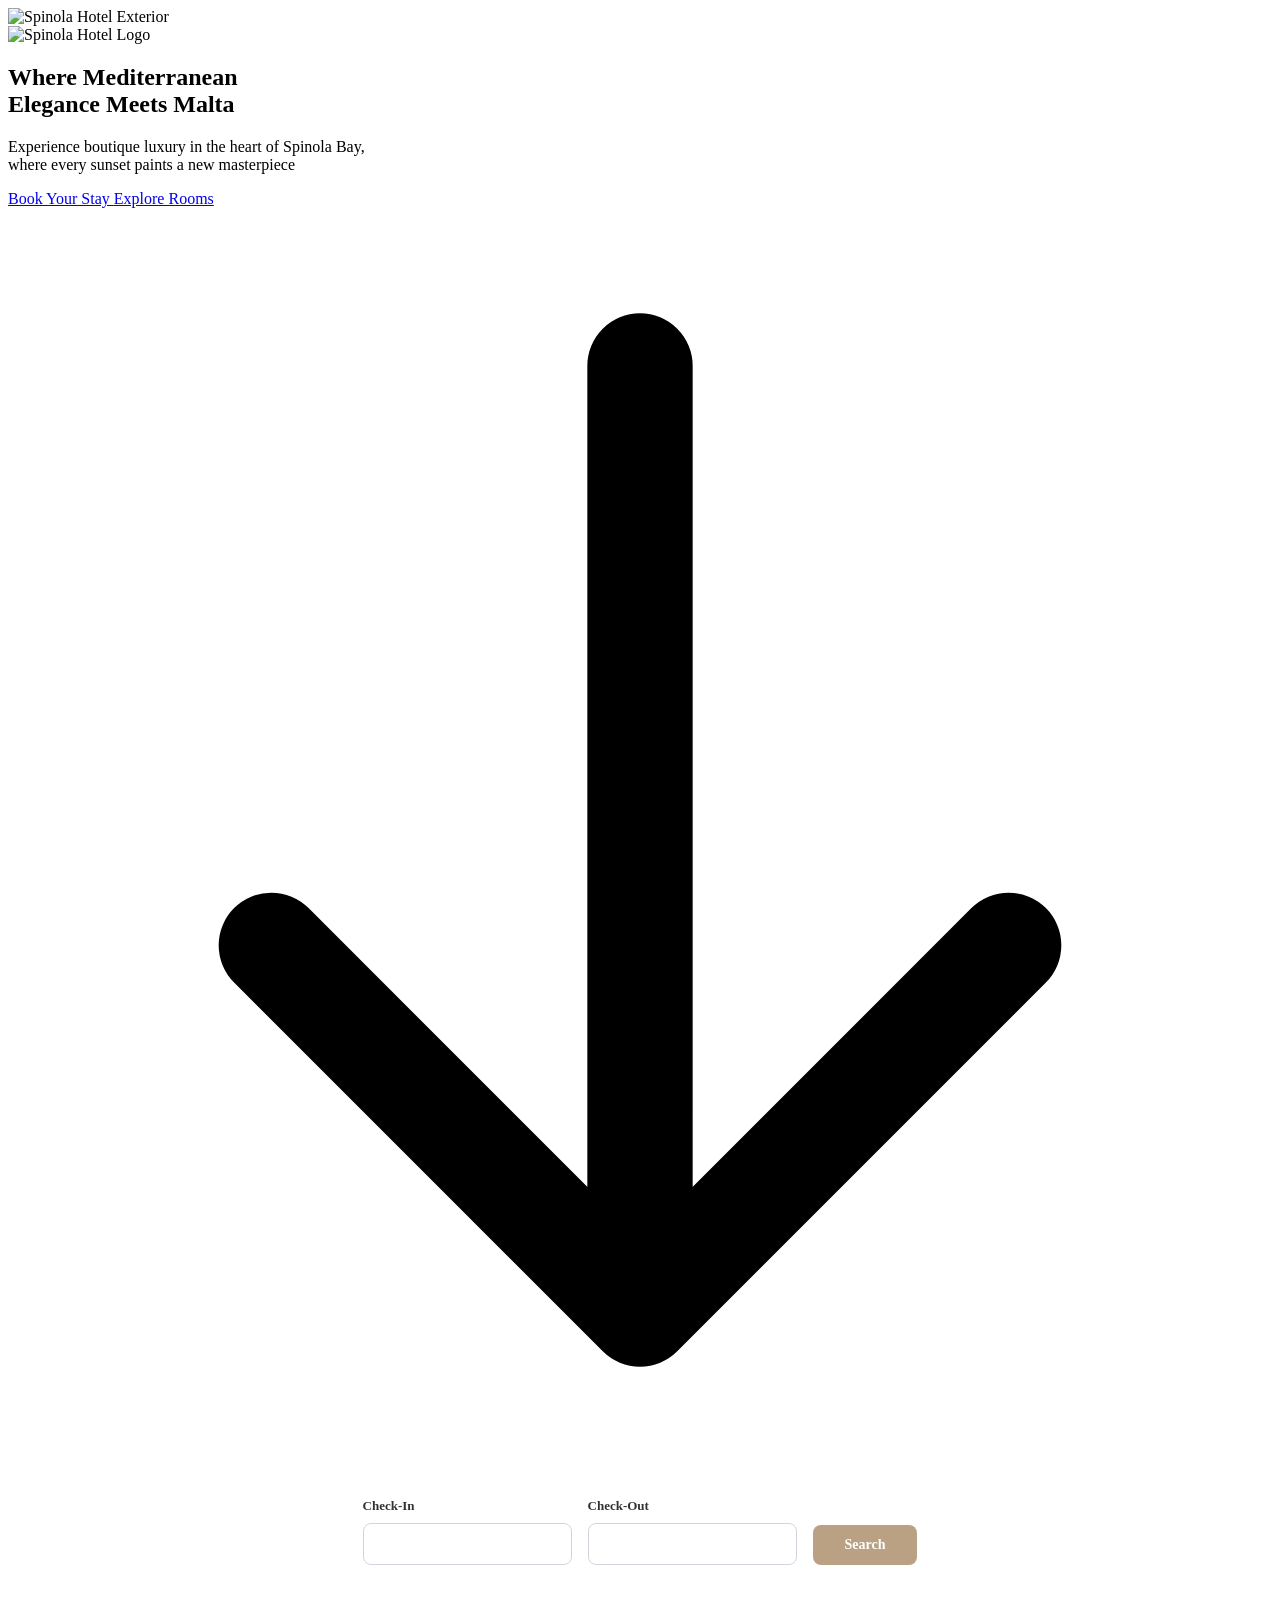
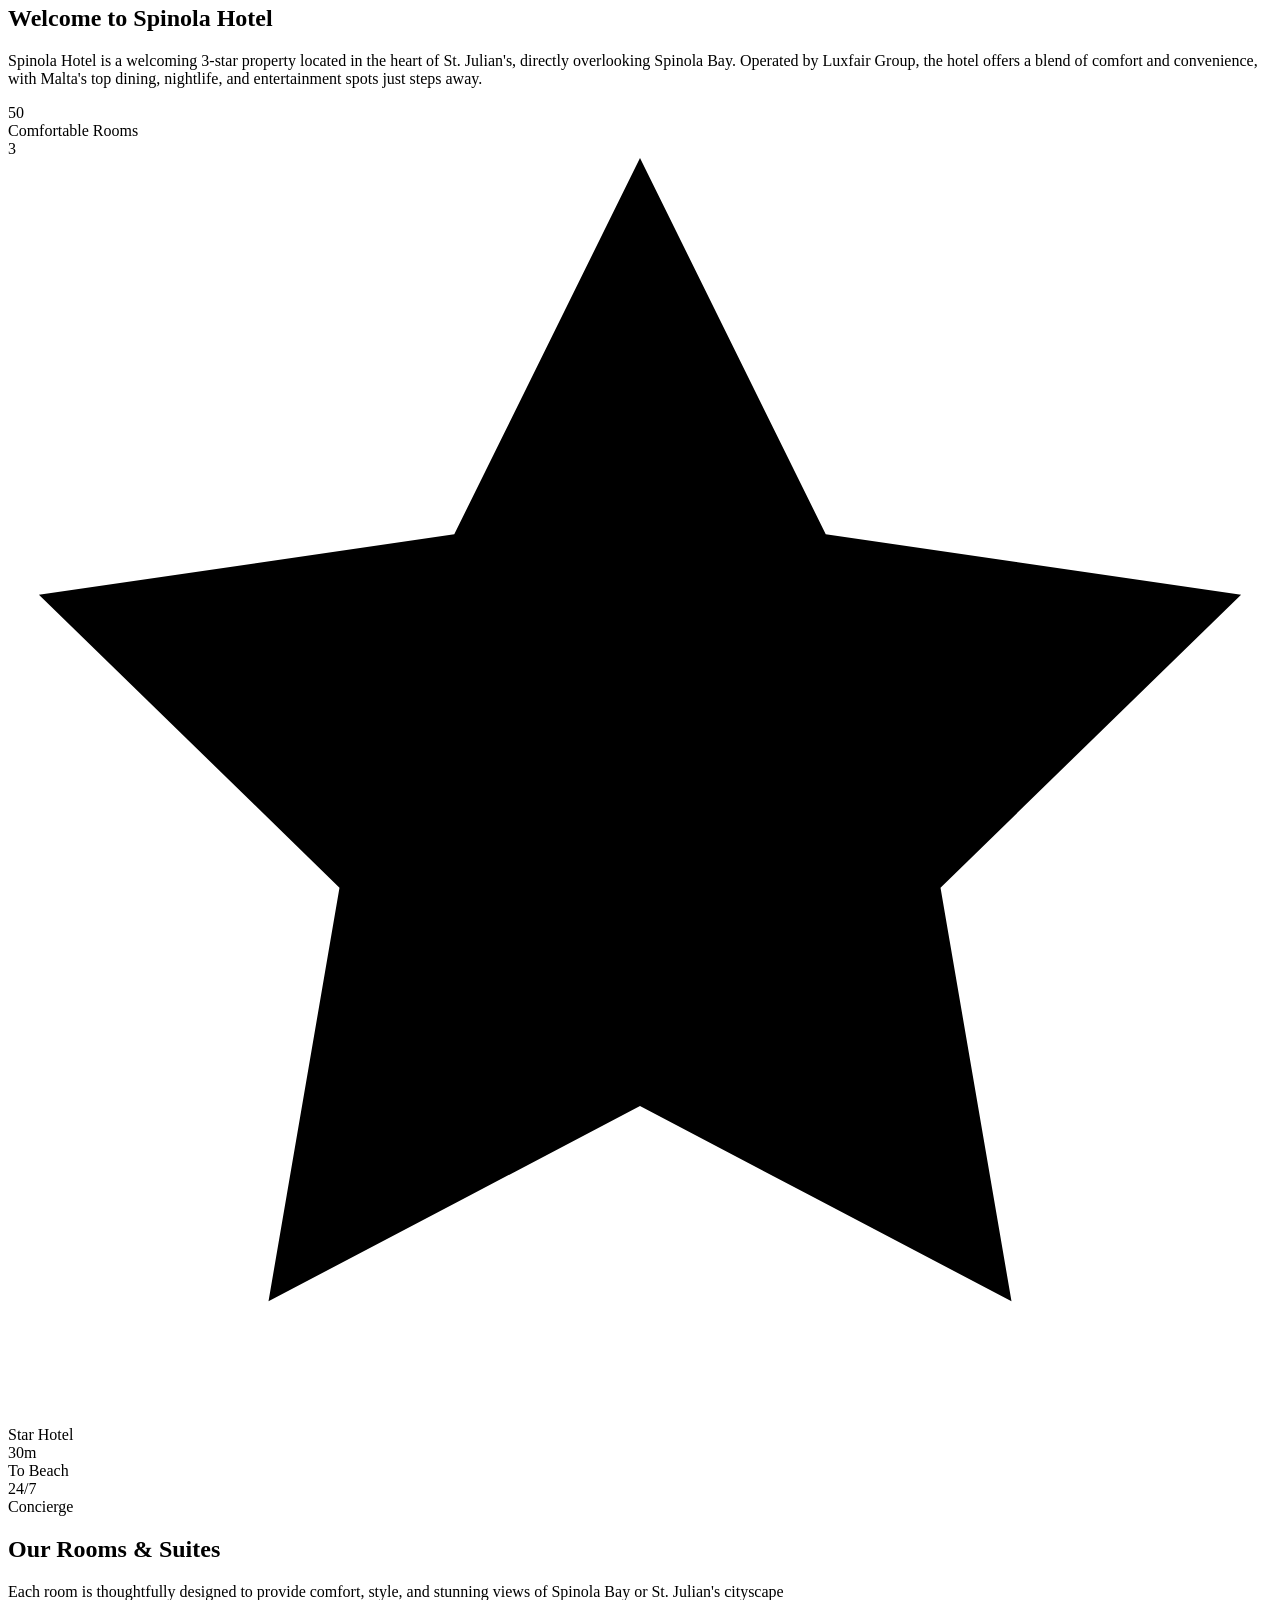
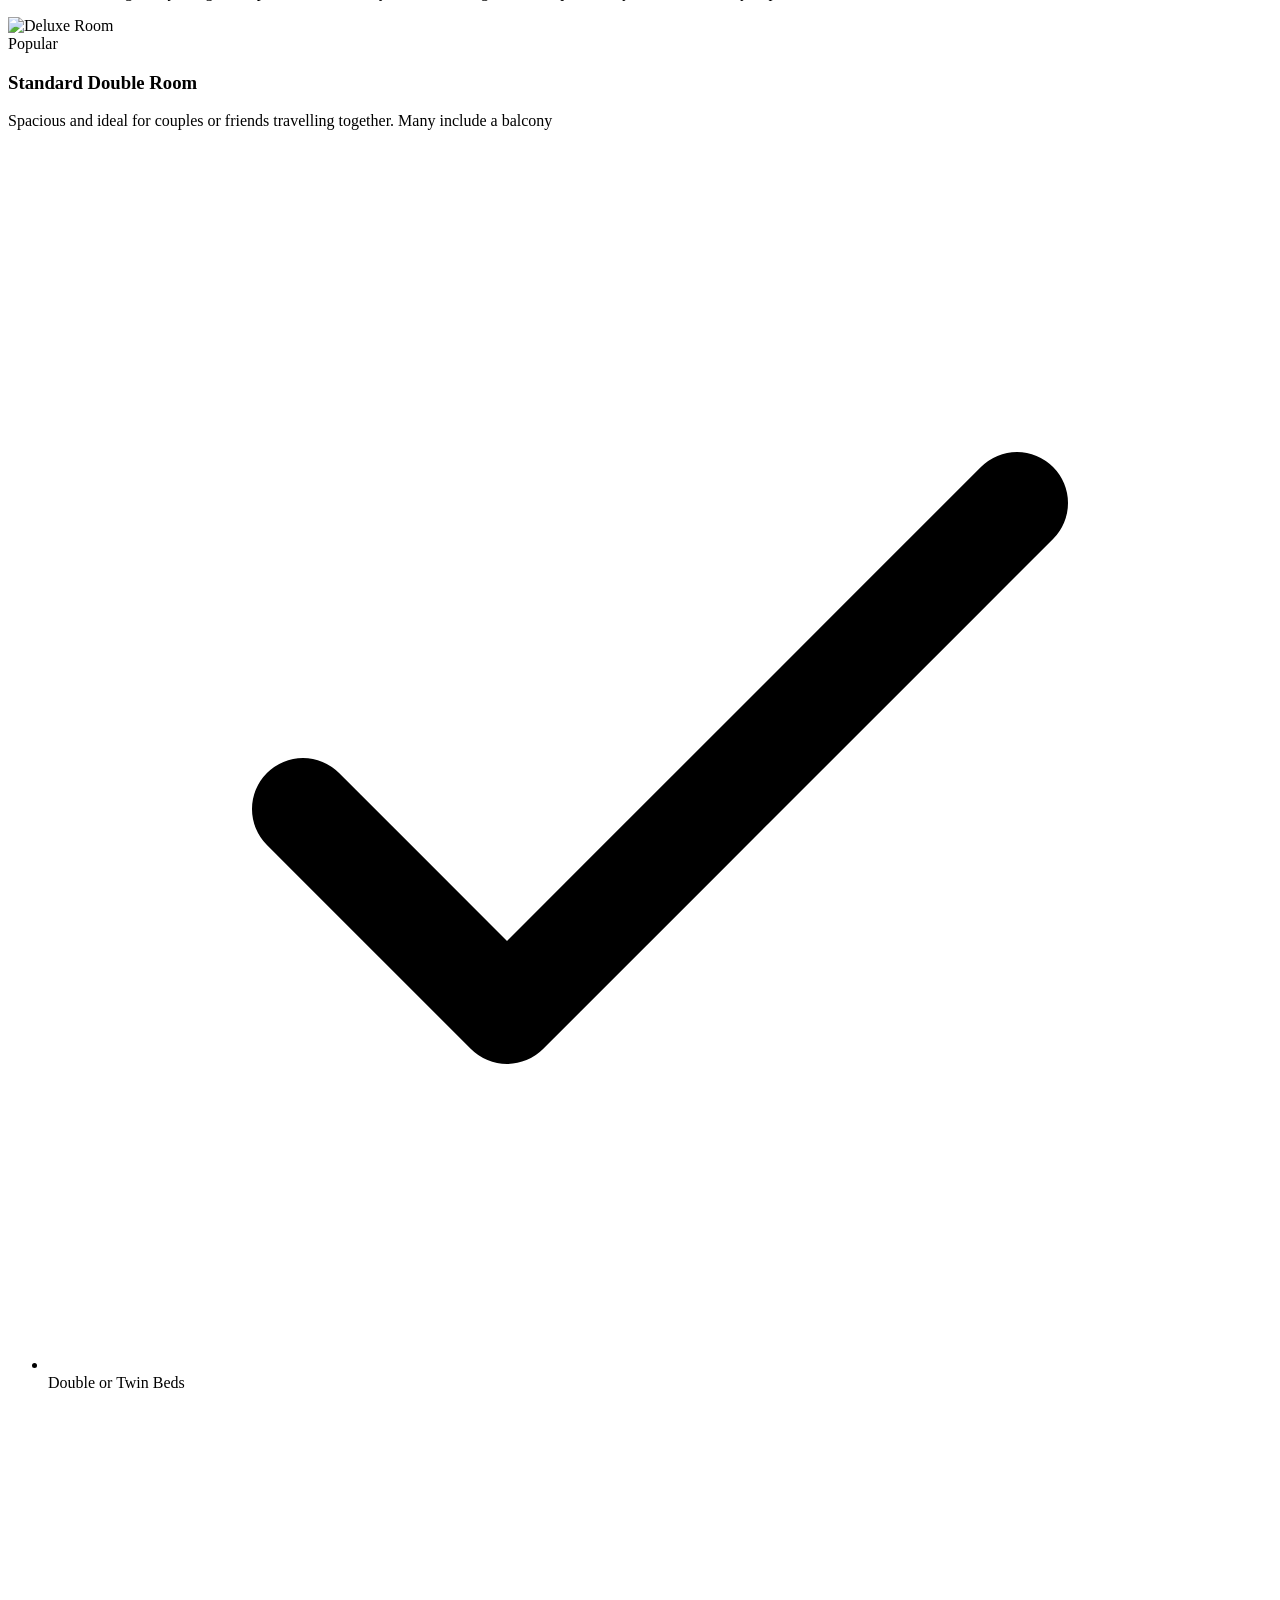
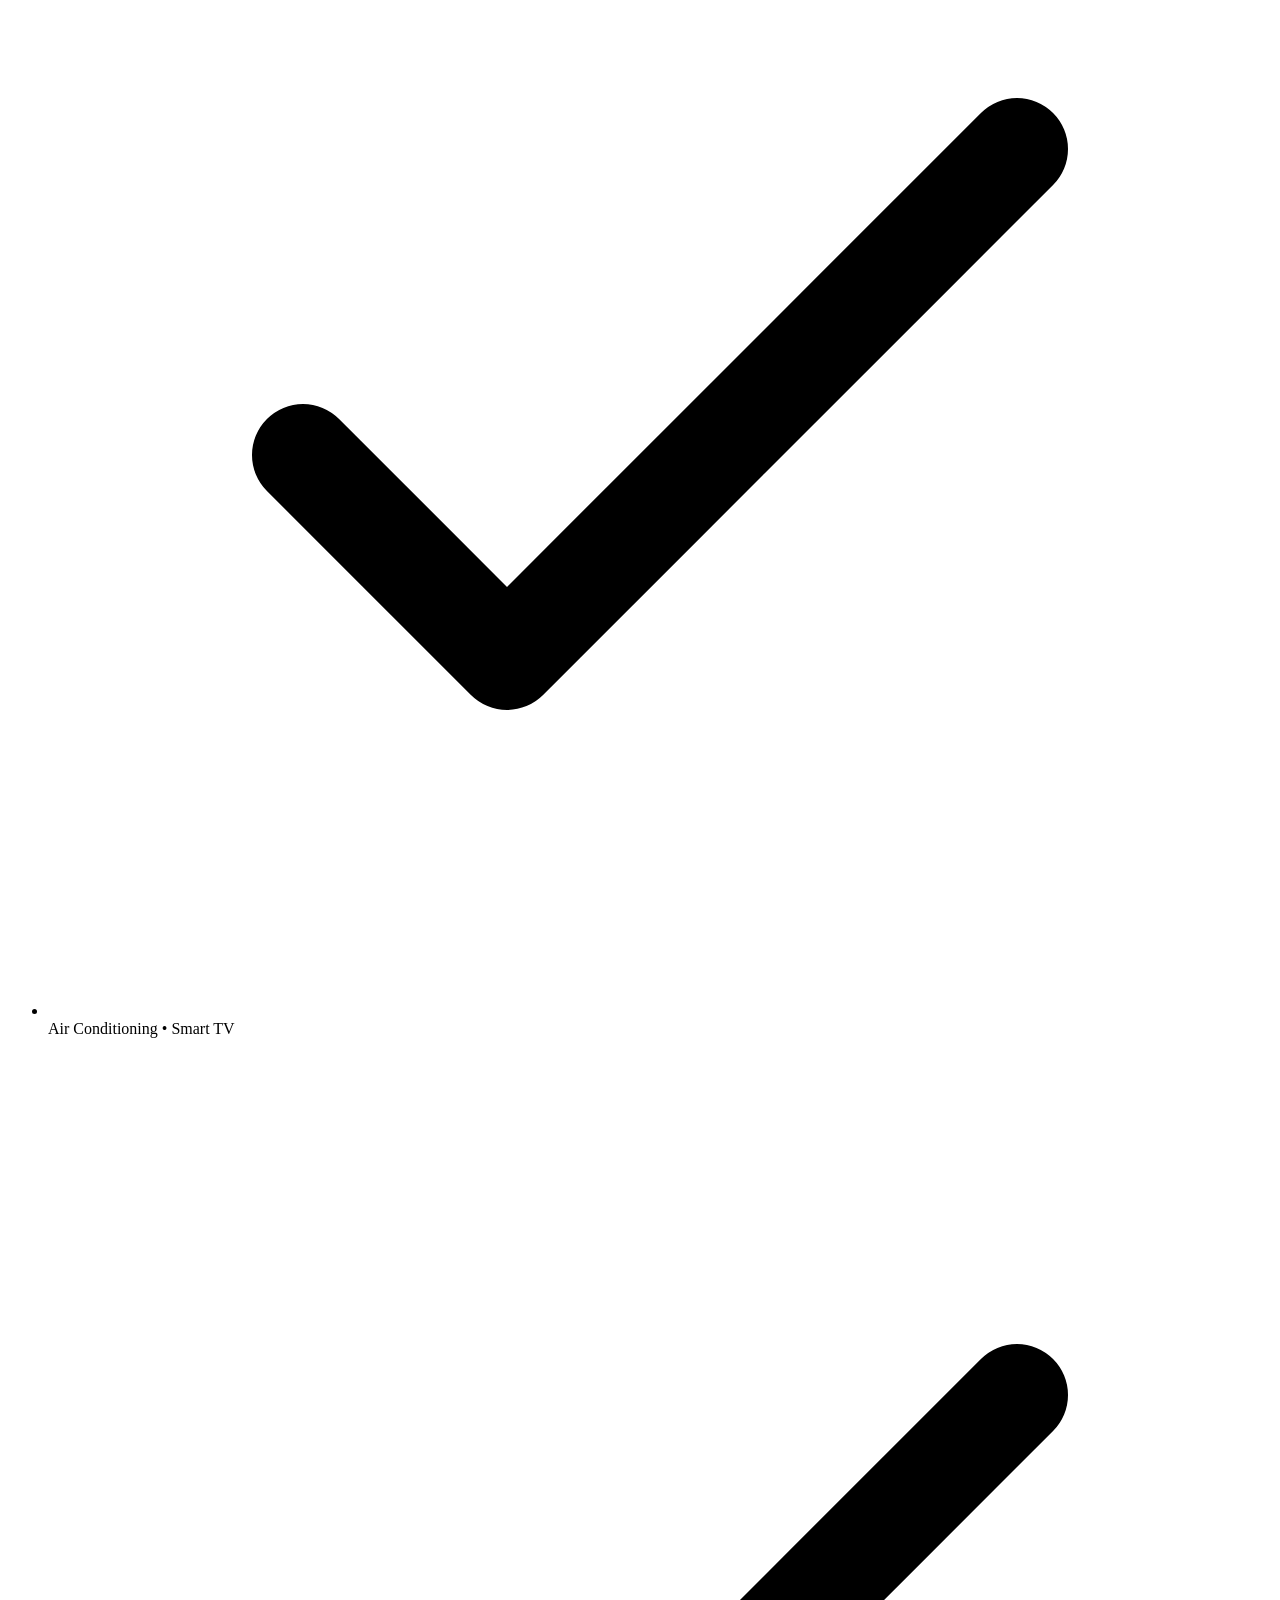
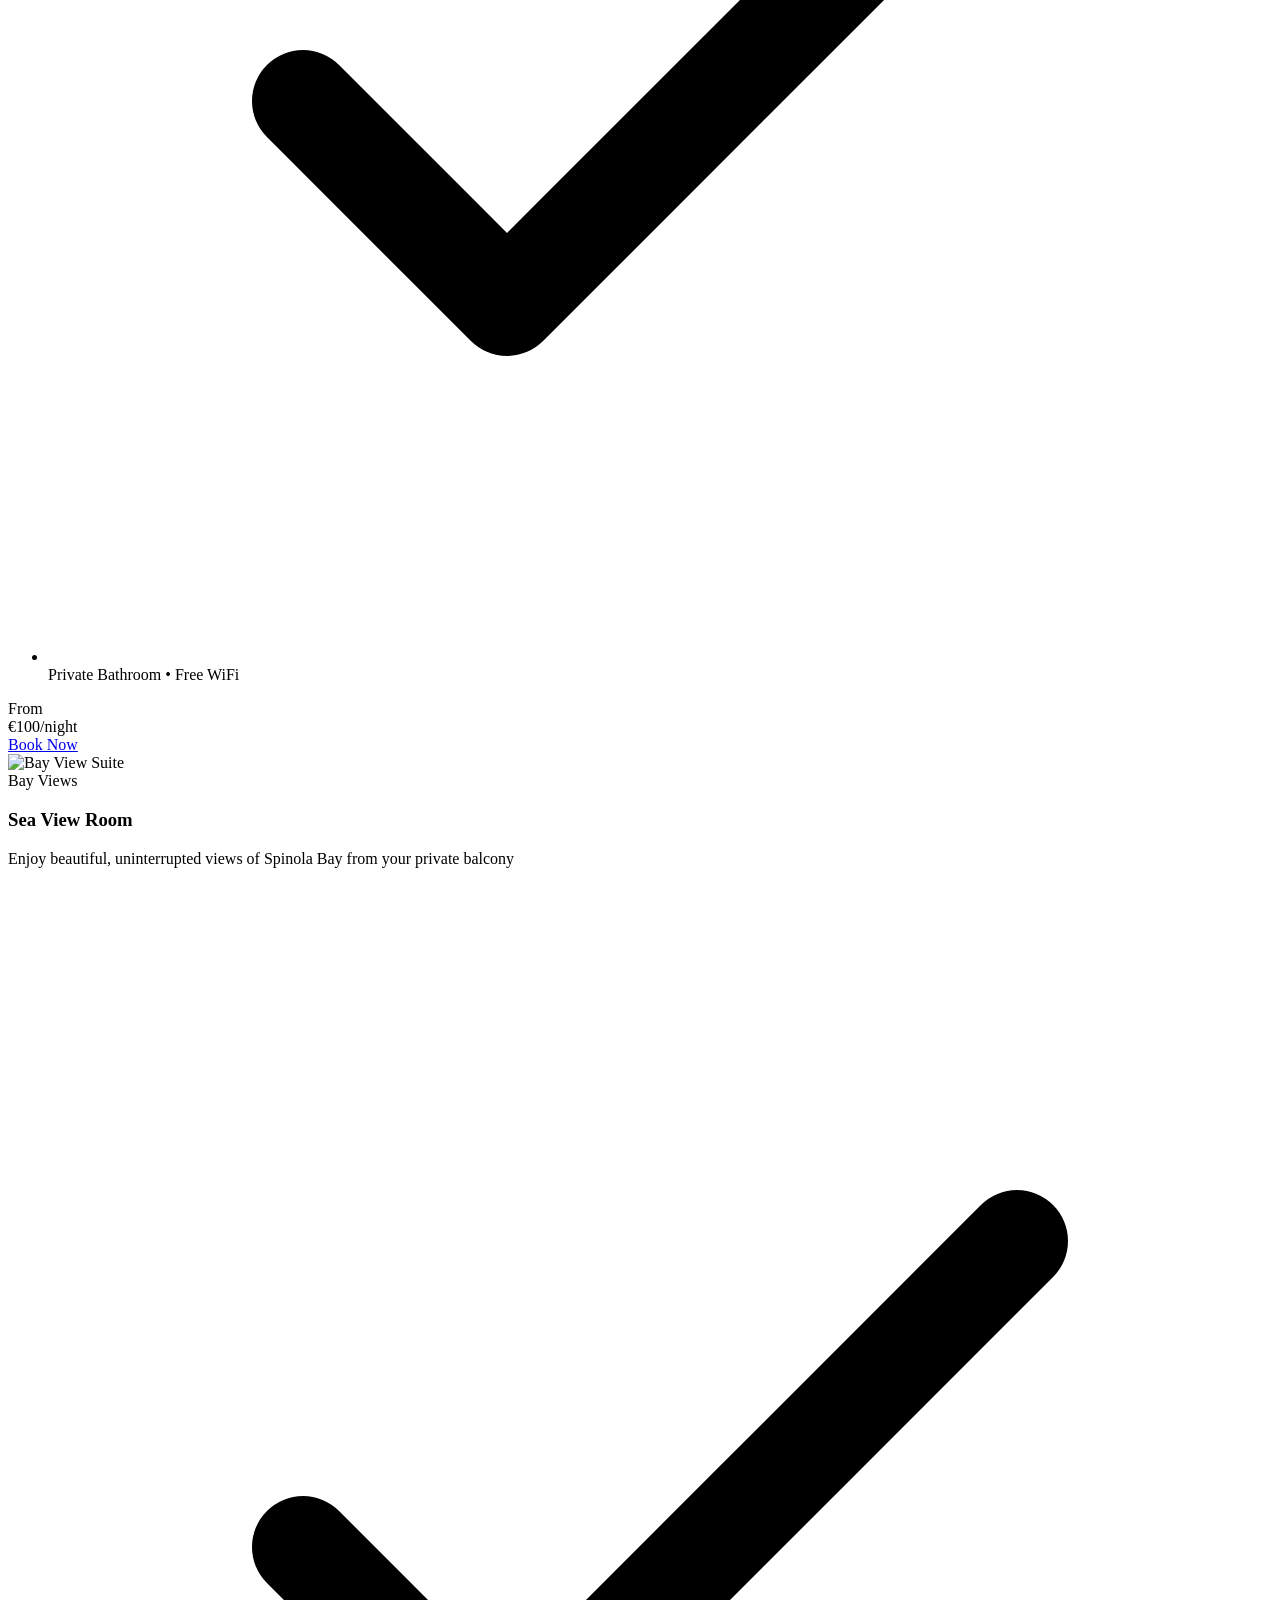
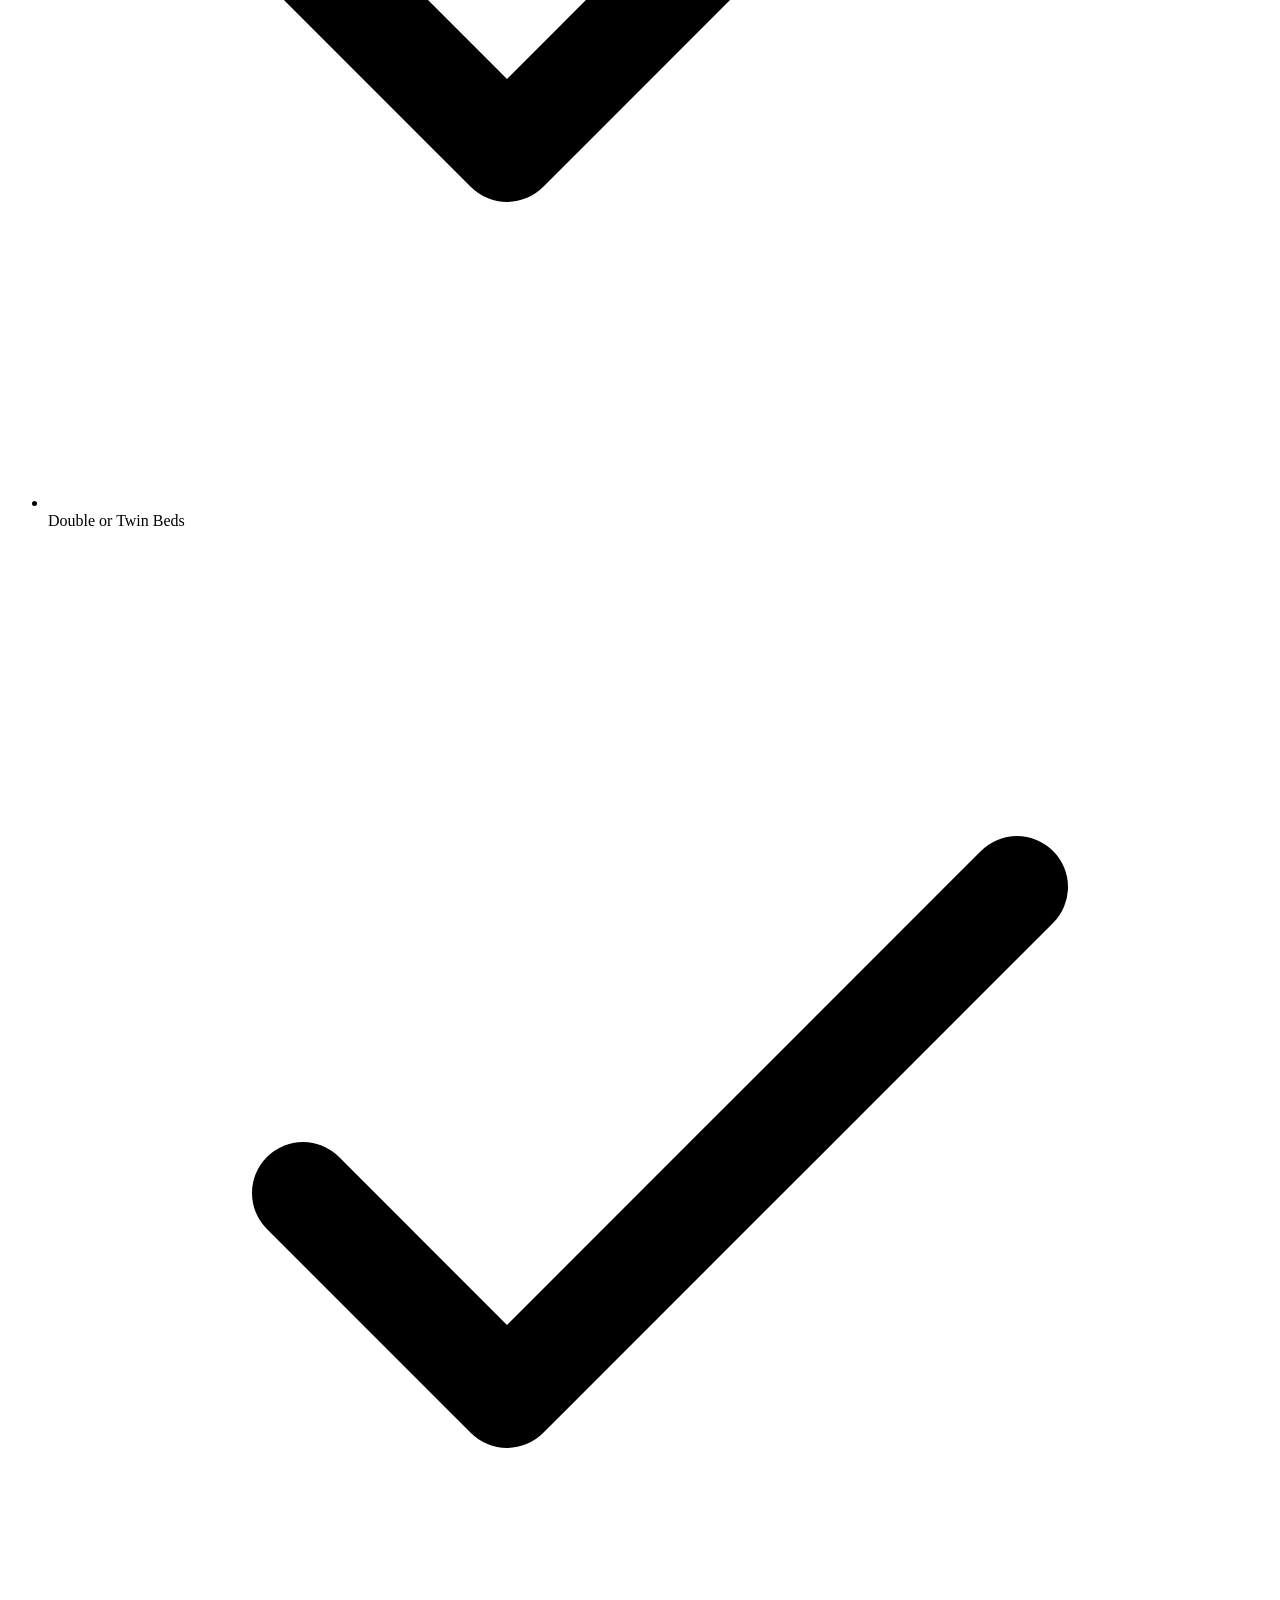
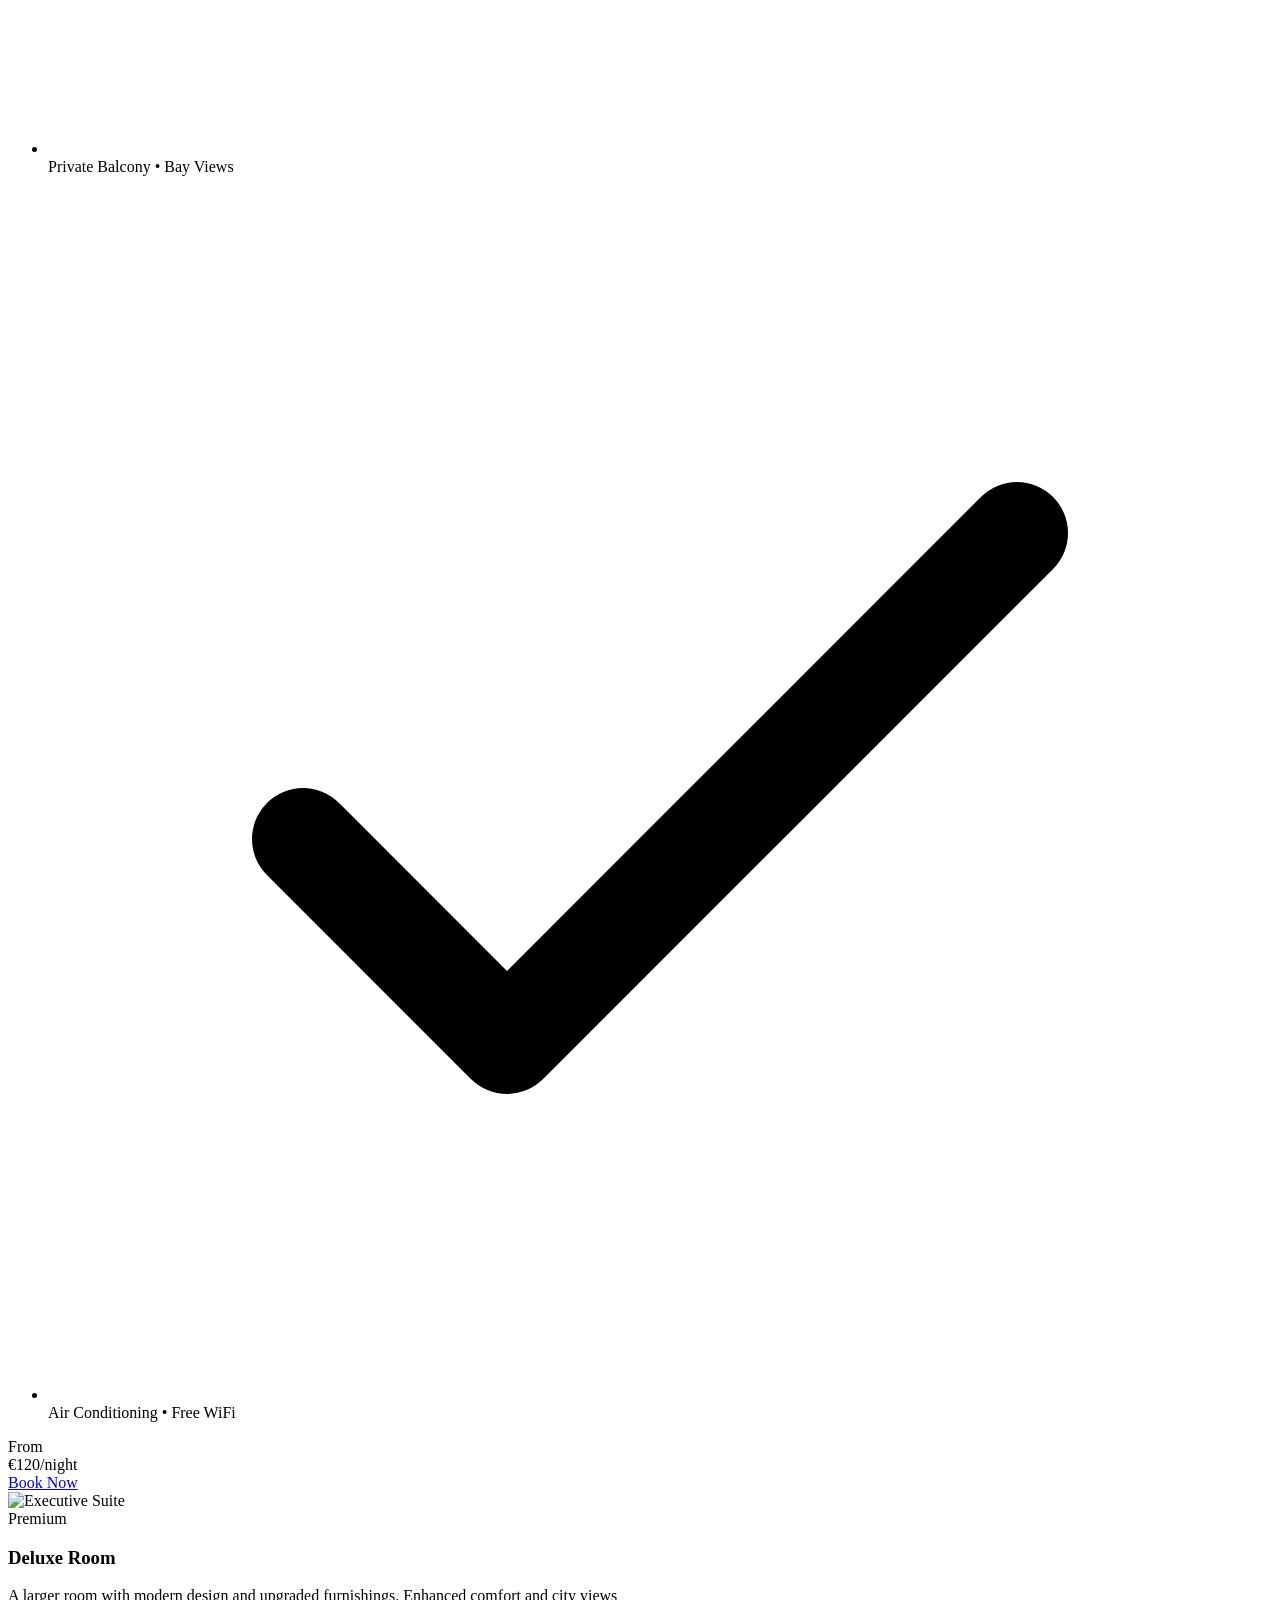
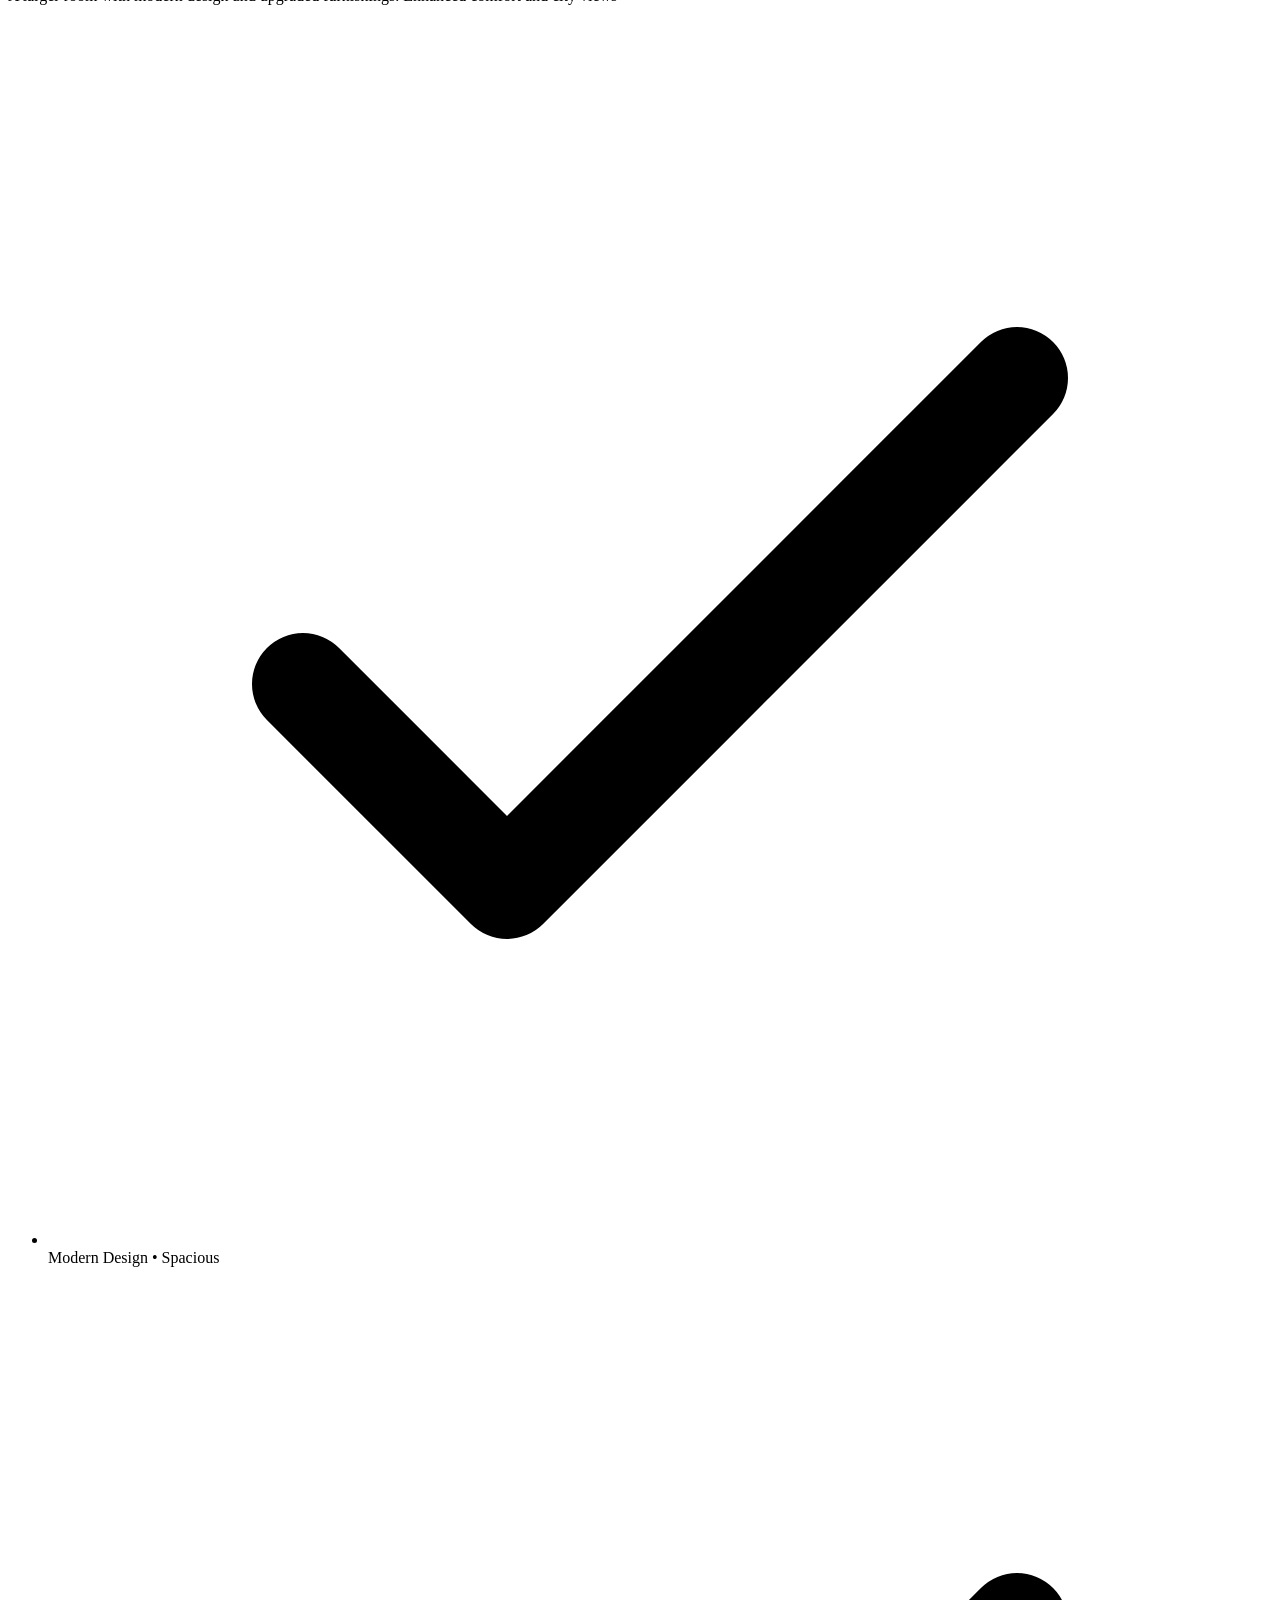
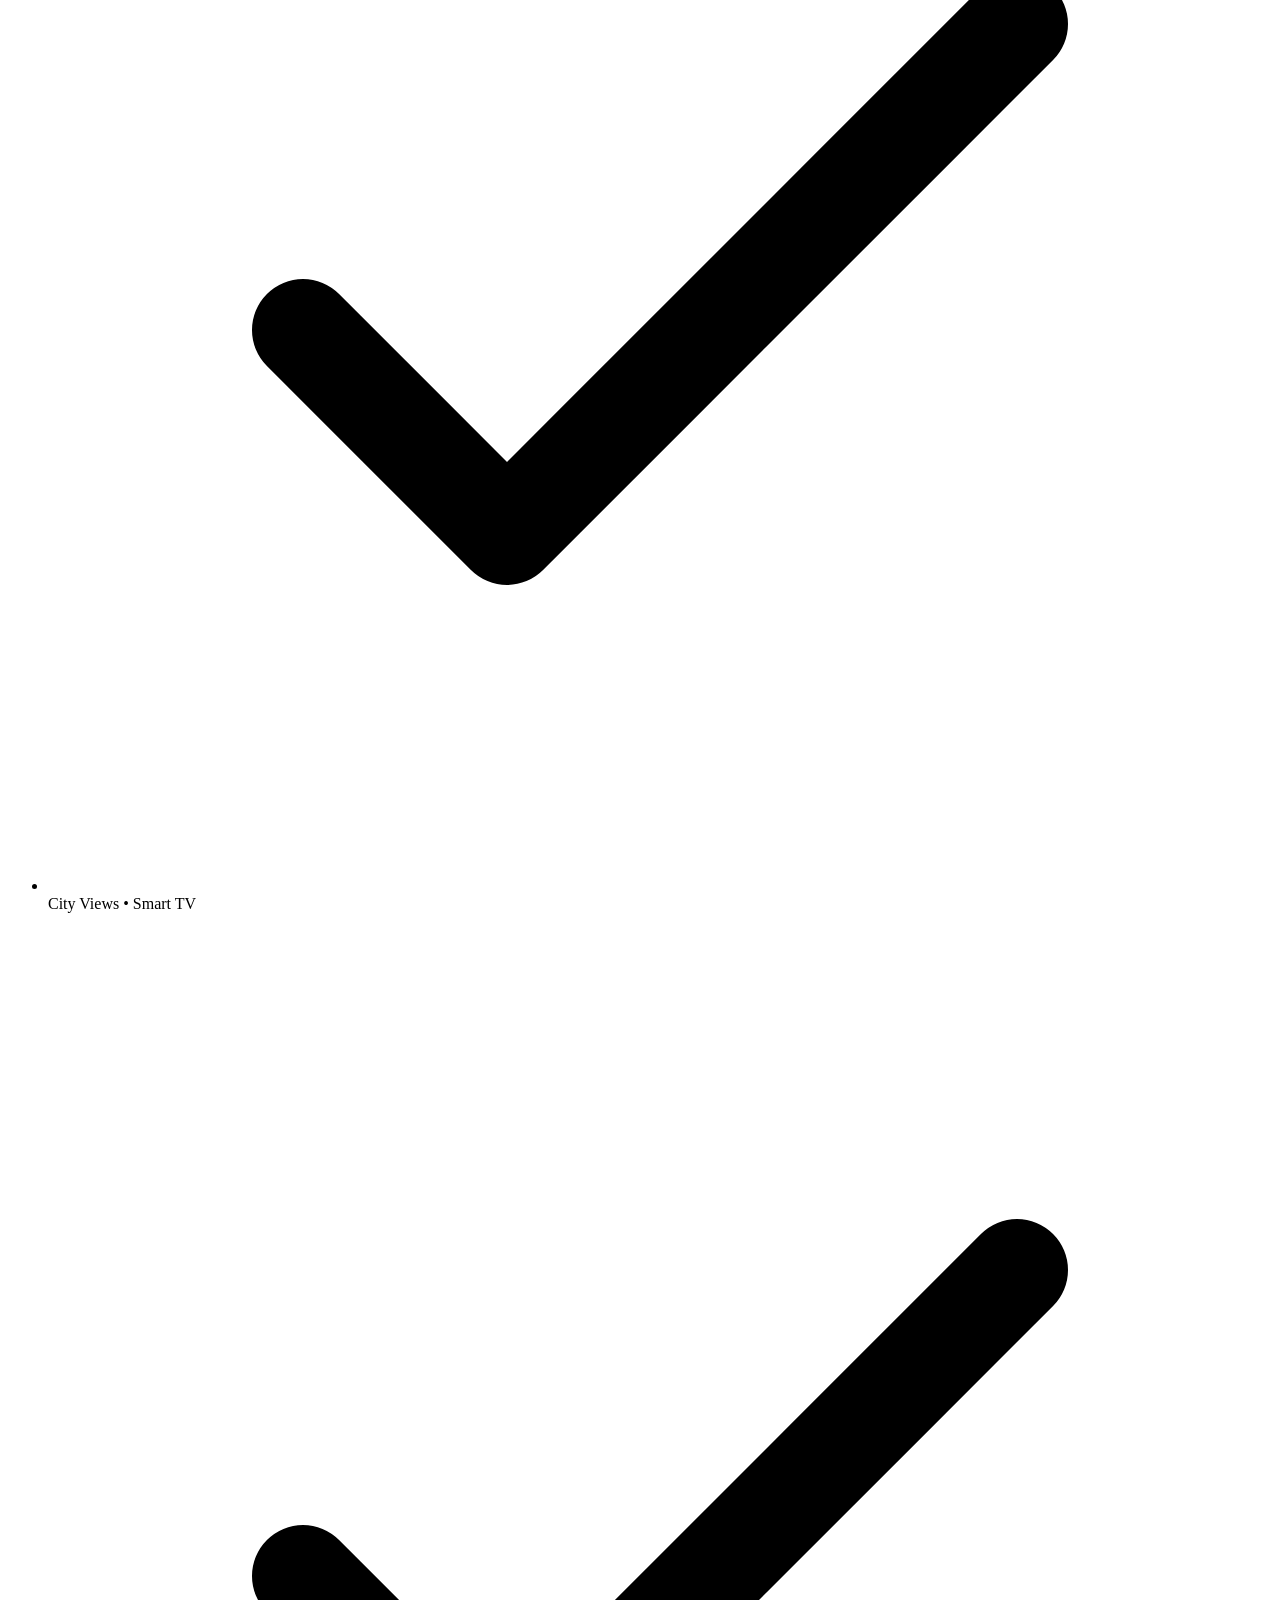
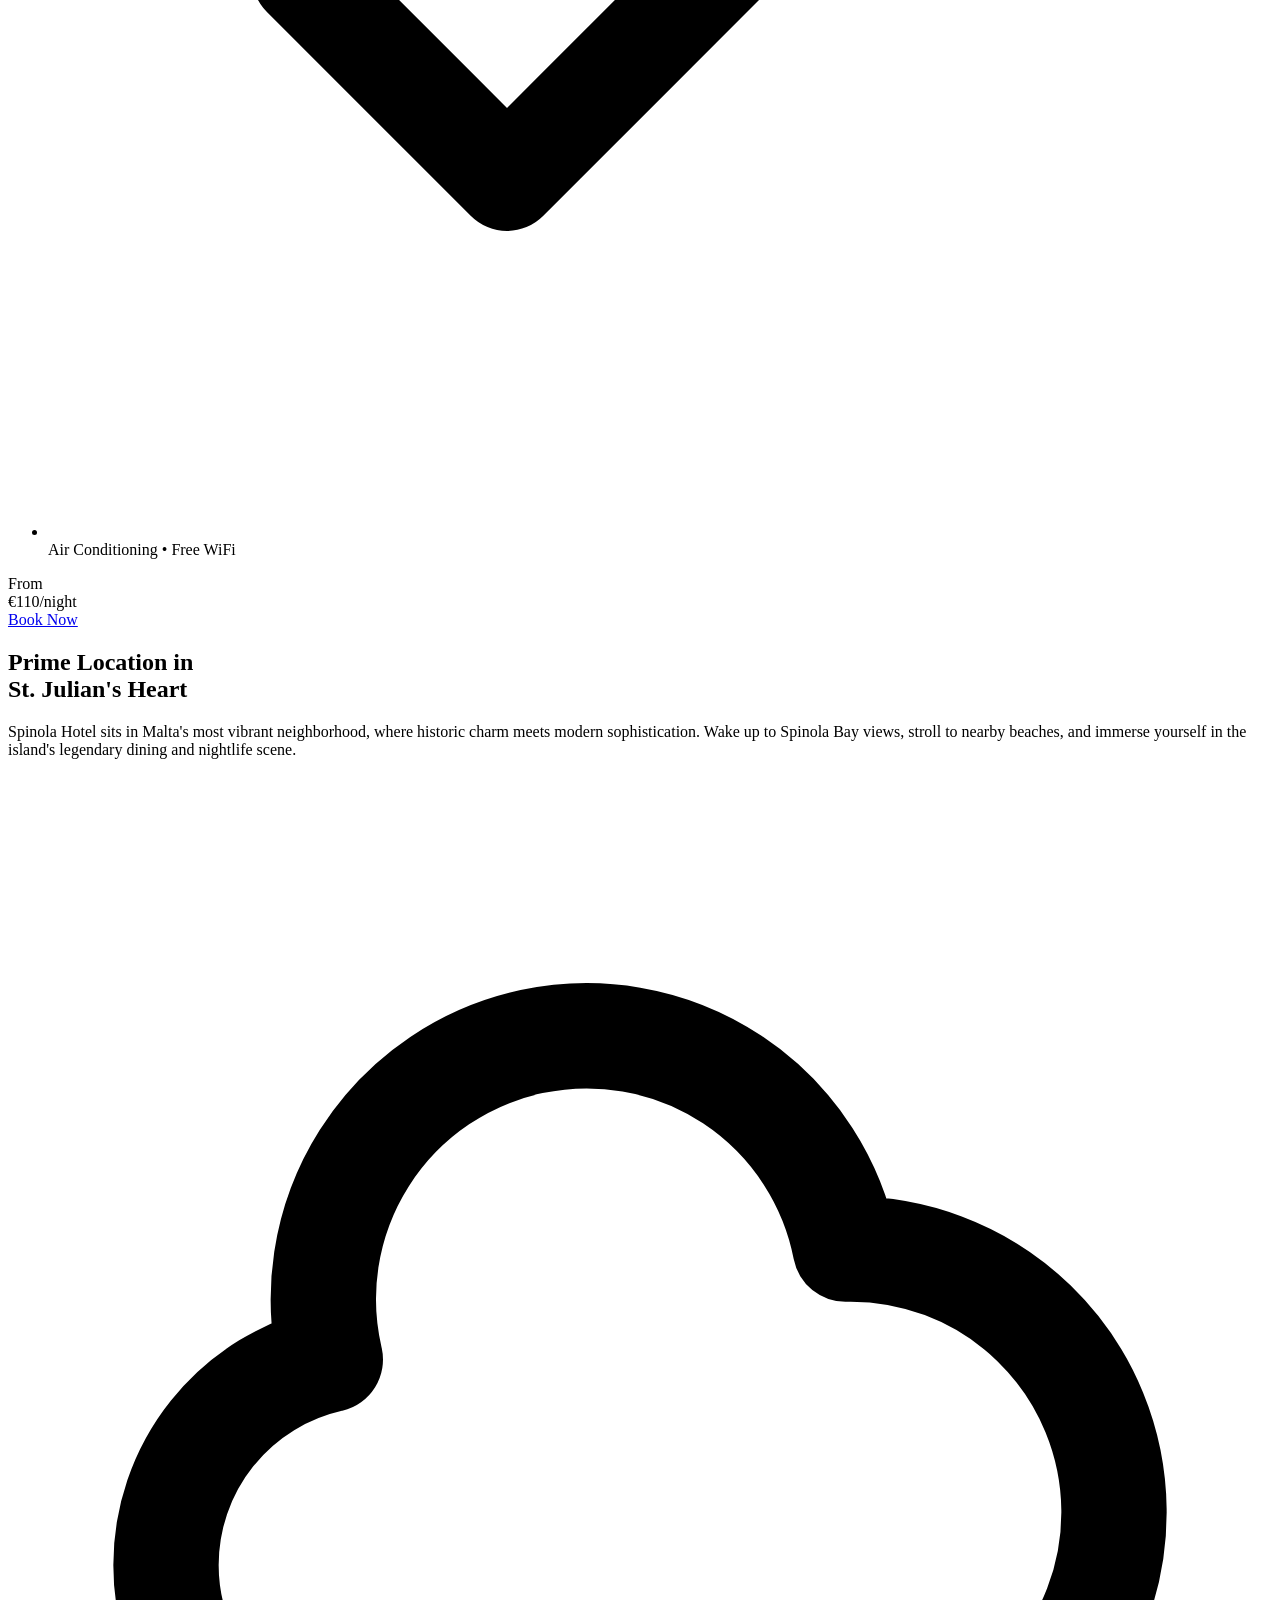
==== spinola-index.html @ d99a15f5 "Add Spinola Hotel website with fitness center amenity - Create responsive hotel website with hero se" ====
<!DOCTYPE html>
<html lang="en">
<head>
    <meta charset="UTF-8">
    <meta name="viewport" content="width=device-width, initial-scale=1.0">
    <title>Spinola Hotel | Boutique Luxury in the Heart of St. Julian's, Malta</title>
    <script src="https://cdn.tailwindcss.com"></script>
    <link rel="stylesheet" href="styles.css">
</head>
<body class="antialiased text-gray-800 smooth-scroll">

    <!-- Hero Section -->
    <section class="relative h-screen flex items-center justify-center overflow-hidden">
        <!-- Background Image -->
        <div class="absolute inset-0">
            <img src="https://staging.luxfairhotels.com/wp-content/uploads/2025/10/AdobeStock_885380280_Editorial_Use_Only-scaled.jpeg"
                 alt="Spinola Hotel Exterior"
                 class="w-full h-full object-cover">
            <div class="absolute inset-0 hero-gradient"></div>
        </div>

        <!-- Hero Content -->
        <div class="relative z-10 text-center px-4 max-w-5xl mx-auto fade-in-up">
            <img src="https://staging.luxfairhotels.com/wp-content/uploads/2025/10/Sin-titulo20.png"
                 alt="Spinola Hotel Logo"
                 class="hero-logo mx-auto mb-16">
            <h1 class="text-5xl md:text-7xl font-serif font-bold text-white mb-6 text-balance">
                Where Mediterranean<br>Elegance Meets Malta
            </h1>
            <p class="text-xl md:text-2xl text-white mb-8 text-balance max-w-3xl mx-auto font-light">
                Experience boutique luxury in the heart of Spinola Bay,<br class="hidden sm:block">
                where every sunset paints a new masterpiece
            </p>
            <div class="flex flex-col sm:flex-row gap-4 justify-center">
                <a href="#book" class="bg-[#BAA183] text-white px-8 py-4 rounded-lg hover:bg-[#a38d71] transition-all transform hover:scale-105 font-medium text-lg">
                    Book Your Stay
                </a>
                <a href="#rooms" class="bg-white bg-opacity-10 backdrop-blur-sm text-white px-8 py-4 rounded-lg hover:bg-opacity-20 transition-all border border-white border-opacity-30 font-medium text-lg">
                    Explore Rooms
                </a>
            </div>
        </div>

        <!-- Scroll Indicator -->
        <div class="absolute bottom-10 left-1/2 transform -translate-x-1/2 animate-bounce">
            <svg class="w-6 h-6 text-white" fill="none" stroke="currentColor" viewBox="0 0 24 24">
                <path stroke-linecap="round" stroke-linejoin="round" stroke-width="2" d="M19 14l-7 7m0 0l-7-7m7 7V3"/>
            </svg>
        </div>
    </section>

    <!-- Quick Booking Widget -->
    <section id="book" class="relative -mt-16 z-20 px-4">
        <div class="max-w-6xl mx-auto">
            <div class="booking-widget shadow-2xl rounded-2xl p-8 border border-gray-200">
                <script type="text/javascript" src="https://ajax.googleapis.com/ajax/libs/jquery/3.7.0/jquery.min.js"></script>
                <link type="text/css" rel="stylesheet" href="https://ajax.googleapis.com/ajax/libs/jqueryui/1.10.4/themes/smoothness/jquery-ui.css">
                <script type="text/javascript" src="https://ajax.googleapis.com/ajax/libs/jqueryui/1.10.4/jquery-ui.min.js"></script>
                <div id="searchBar" class="eGDS_Search">
                    <div id="divHotels"><label id="FixedHotel" style="display: none;">14</label></div>
                    <div>
                        <span id="CheckInLabel">Check-In</span>
                        <div class="Calendar">
                            <input type="text" id="searchStartDate" class="DateFrom" readonly="readonly">
                        </div>
                    </div>
                    <div>
                        <span id="CheckOutDateLabel">Check-Out</span>
                        <div class="Calendar">
                            <input type="text" id="searchEndDate" class="DateTo" readonly="readonly">
                        </div>
                    </div>
                    <div>
                        <a id="aSearch" class="maxSearchBttn" href="https://secure2.e-gdscloud.com/SpinolaHotel/">Search</a>
                    </div>
                    <label id="searchLang" style="display: none;">en-GB</label><label id="searchDateFormat" style="display: none;">dd/mm/yy</label>
                </div>
                <script type="text/javascript">
                var searchWithChildrenAges;
                $.ajax({
                url: $("#aSearch").attr("href") + "/Integration/IntegrationJSON.asmx/GetBookingEngineSearchParameters",
                type: 'POST',
                success: function (data) {
                successCallback(data);
                },
                error: function (error) {
                if (error.status == 200) {
                successCallback(error.responseText);
                }
                }
                });
                function successCallback(response) {
                if (response.charAt(0) == "(" && response.charAt(response.length - 1) == ")") {
                response = response.slice(1, -1);
                }
                $xml = $($.parseXML(response));
                if ($("#selectAdults").length) {
                for (var i = 2; i <= $xml.find("MaxAdultsCap").text(); i++) {
                $('#selectAdults').append($('<option>', {
                value: i,
                id: i,
                text: i
                }));
                }
                }
                if ($("#selectChildren").length) {
                for (var i = 1; i <= $xml.find("MaxChildrenCap").text(); i++) {
                $('#selectChildren').append($('<option>', {
                value: i,
                id: i,
                text: i
                }));
                }
                }
                searchWithChildrenAges = $xml.find("SearchWithChildrenAges").text();
                }
                $("#aSearch").on("click", function (e) {
                e.preventDefault();
                var url = $(this).attr("href") + "RedirectFromOutSide.aspx?arrivaldate=" + $("#searchStartDate").datepicker("getDate").getDate() + "/" + ($("#searchStartDate").datepicker("getDate").getMonth() + 1) + "/" + $("#searchStartDate").datepicker("getDate").getFullYear()
                + "&departuredate=" + + $("#searchEndDate").datepicker("getDate").getDate() + "/" + ($("#searchEndDate").datepicker("getDate").getMonth() + 1) + "/" + $("#searchEndDate").datepicker("getDate").getFullYear()
                if (searchLang != null) {
                url = url + "&Lang=" + $("#searchLang").text();
                }
                if ($("#FixedHotel").text() != '') {
                url = url + "&hotelid=" + $("#FixedHotel").text();
                } else if ($("#selectHotels").val() > 0) {
                url = url + "&hotelid=" + $("#selectHotels").val();
                }
                if ($("#selectAdults").val() > 0) {
                url = url + "&adults=" + $("#selectAdults").val();
                }
                if ($("#selectChildren").val() > 0) {
                url = url + "&children=" + $("#selectChildren").val();
                if (searchWithChildrenAges) {
                var ages = "";
                $("#childrenAges").find("select").each(function () {
                if ($(this).val() != "-") {
                ages = ages + $(this).val() + ",";
                }
                });
                if (ages != "") {
                ages = ages.slice(0, -1);
                url = url + "&childrenAges=" + ages;
                }
                }
                }
                if ($("#inputPromocode").length) {
                if ($("#inputPromocode").val().trim() != "") {
                url = url + "&promocode=" + $("#inputPromocode").val();
                }
                }
                if ($("#selectRooms").val() > 0) {
                url = url + "&nrooms=" + $("#selectRooms").val();
                }
                window.open(url, "_blank");
                });
                $(".DateFrom").datepicker({
                dateFormat: $("#searchDateFormat").text(),
                defaultDate: new Date(),
                minDate: new Date(),
                onSelect: function (date) {
                var fromDate = $('.DateFrom').datepicker('getDate');
                $('.DateTo').datepicker();
                var toDate = $('.DateTo').datepicker('getDate');
                if (fromDate >= toDate) {
                var d = fromDate;
                d.setDate(d.getDate() + 1);
                $('.DateTo').datepicker('setDate', d);
                }
                }
                });
                $('.DateFrom').datepicker('setDate', new Date());
                $(".DateTo").datepicker({
                dateFormat: $("#searchDateFormat").text(),
                defaultDate: tomorrowDate(),
                minDate: tomorrowDate(),
                onSelect: function (date) {
                var fromDate = $('.DateFrom').datepicker('getDate');
                var toDate = $('.DateTo').datepicker('getDate');
                if (toDate <= fromDate) {
                var d = toDate;
                d.setDate(d.getDate() - 1);
                $('.DateFrom').datepicker('setDate', d);
                }
                }
                });
                $('.DateTo').datepicker('setDate', tomorrowDate());
                function tomorrowDate() {
                var date = new Date();
                date.setDate(date.getDate() + 1);
                return date;
                }
                </script>
            </div>
        </div>
    </section>

    <!-- Welcome Section -->
    <section class="py-20 px-4 bg-white">
        <div class="max-w-6xl mx-auto text-center">
            <h2 class="text-4xl md:text-5xl font-serif font-bold text-[#141719] mb-6">
                Welcome to Spinola Hotel
            </h2>
            <p class="text-lg text-gray-600 max-w-3xl mx-auto leading-relaxed">
                Spinola Hotel is a welcoming 3-star property located in the heart of St. Julian's, directly overlooking Spinola Bay.
                Operated by Luxfair Group, the hotel offers a blend of comfort and convenience, with Malta's top dining, nightlife,
                and entertainment spots just steps away.
            </p>
            <div class="grid grid-cols-2 md:grid-cols-4 gap-8 mt-16">
                <div class="text-center">
                    <div class="text-4xl font-serif font-bold text-[#BAA183] mb-2">50</div>
                    <div class="text-gray-600">Comfortable Rooms</div>
                </div>
                <div class="text-center">
                    <div class="flex items-center justify-center gap-1 mb-2">
                        <span class="text-4xl font-serif font-bold text-[#BAA183]">3</span>
                        <svg class="w-8 h-8 text-[#BAA183] fill-current" viewBox="0 0 20 20">
                            <path d="M10 15l-5.878 3.09 1.123-6.545L.489 6.91l6.572-.955L10 0l2.939 5.955 6.572.955-4.756 4.635 1.123 6.545z"/>
                        </svg>
                    </div>
                    <div class="text-gray-600">Star Hotel</div>
                </div>
                <div class="text-center">
                    <div class="text-4xl font-serif font-bold text-[#BAA183] mb-2">30m</div>
                    <div class="text-gray-600">To Beach</div>
                </div>
                <div class="text-center">
                    <div class="text-4xl font-serif font-bold text-[#BAA183] mb-2">24/7</div>
                    <div class="text-gray-600">Concierge</div>
                </div>
            </div>
        </div>
    </section>

    <!-- Rooms Section -->
    <section id="rooms" class="py-20 px-4 bg-gray-50">
        <div class="max-w-7xl mx-auto">
            <div class="text-center mb-16">
                <h2 class="text-4xl md:text-5xl font-serif font-bold text-[#141719] mb-4">
                    Our Rooms & Suites
                </h2>
                <p class="text-lg text-gray-600 max-w-2xl mx-auto">
                    Each room is thoughtfully designed to provide comfort, style, and stunning views of Spinola Bay or St. Julian's cityscape
                </p>
            </div>

            <div class="grid grid-cols-1 md:grid-cols-3 gap-8">
                <!-- Room 1 -->
                <div class="bg-white rounded-2xl overflow-hidden shadow-lg hover:shadow-2xl transition-shadow group">
                    <div class="relative h-64 overflow-hidden">
                        <img src="https://staging.luxfairhotels.com/wp-content/uploads/2023/05/single-room-spinola.png"
                             alt="Deluxe Room"
                             class="w-full h-full object-cover group-hover:scale-110 transition-transform duration-500">
                        <div class="absolute top-4 right-4 bg-[#BAA183] text-white px-4 py-1 rounded-full text-sm font-medium">
                            Popular
                        </div>
                    </div>
                    <div class="p-6">
                        <h3 class="text-2xl font-serif font-semibold text-[#141719] mb-2">Standard Double Room</h3>
                        <p class="text-gray-600 mb-4">Spacious and ideal for couples or friends travelling together. Many include a balcony</p>
                        <ul class="space-y-2 text-sm text-gray-600 mb-6">
                            <li class="flex items-center">
                                <svg class="w-5 h-5 text-[#BAA183] mr-2" fill="none" stroke="currentColor" viewBox="0 0 24 24">
                                    <path stroke-linecap="round" stroke-linejoin="round" stroke-width="2" d="M5 13l4 4L19 7"/>
                                </svg>
                                Double or Twin Beds
                            </li>
                            <li class="flex items-center">
                                <svg class="w-5 h-5 text-[#BAA183] mr-2" fill="none" stroke="currentColor" viewBox="0 0 24 24">
                                    <path stroke-linecap="round" stroke-linejoin="round" stroke-width="2" d="M5 13l4 4L19 7"/>
                                </svg>
                                Air Conditioning • Smart TV
                            </li>
                            <li class="flex items-center">
                                <svg class="w-5 h-5 text-[#BAA183] mr-2" fill="none" stroke="currentColor" viewBox="0 0 24 24">
                                    <path stroke-linecap="round" stroke-linejoin="round" stroke-width="2" d="M5 13l4 4L19 7"/>
                                </svg>
                                Private Bathroom • Free WiFi
                            </li>
                        </ul>
                        <div class="flex items-center justify-between">
                            <div>
                                <span class="text-sm text-gray-500">From</span>
                                <div class="text-2xl font-bold text-[#141719]">€100<span class="text-sm text-gray-500 font-normal">/night</span></div>
                            </div>
                            <a href="https://secure2.e-gdscloud.com/spinolahotel/shoppingcart/availability.aspx?&hotelid=14&filterroomtypeid=39&rateplanid=24" class="bg-[#141719] text-white px-6 py-2 rounded-lg hover:bg-[#35475c] transition-colors">
                                Book Now
                            </a>
                        </div>
                    </div>
                </div>

                <!-- Room 2 -->
                <div class="bg-white rounded-2xl overflow-hidden shadow-lg hover:shadow-2xl transition-shadow group">
                    <div class="relative h-64 overflow-hidden">
                        <img src="https://staging.luxfairhotels.com/wp-content/uploads/2023/05/BRIANGRECH-SpinolaHotel-4809-HDR-scaled.jpg"
                             alt="Bay View Suite"
                             class="w-full h-full object-cover group-hover:scale-110 transition-transform duration-500">
                        <div class="absolute top-4 right-4 bg-[#35475c] text-white px-4 py-1 rounded-full text-sm font-medium">
                            Bay Views
                        </div>
                    </div>
                    <div class="p-6">
                        <h3 class="text-2xl font-serif font-semibold text-[#141719] mb-2">Sea View Room</h3>
                        <p class="text-gray-600 mb-4">Enjoy beautiful, uninterrupted views of Spinola Bay from your private balcony</p>
                        <ul class="space-y-2 text-sm text-gray-600 mb-6">
                            <li class="flex items-center">
                                <svg class="w-5 h-5 text-[#BAA183] mr-2" fill="none" stroke="currentColor" viewBox="0 0 24 24">
                                    <path stroke-linecap="round" stroke-linejoin="round" stroke-width="2" d="M5 13l4 4L19 7"/>
                                </svg>
                                Double or Twin Beds
                            </li>
                            <li class="flex items-center">
                                <svg class="w-5 h-5 text-[#BAA183] mr-2" fill="none" stroke="currentColor" viewBox="0 0 24 24">
                                    <path stroke-linecap="round" stroke-linejoin="round" stroke-width="2" d="M5 13l4 4L19 7"/>
                                </svg>
                                Private Balcony • Bay Views
                            </li>
                            <li class="flex items-center">
                                <svg class="w-5 h-5 text-[#BAA183] mr-2" fill="none" stroke="currentColor" viewBox="0 0 24 24">
                                    <path stroke-linecap="round" stroke-linejoin="round" stroke-width="2" d="M5 13l4 4L19 7"/>
                                </svg>
                                Air Conditioning • Free WiFi
                            </li>
                        </ul>
                        <div class="flex items-center justify-between">
                            <div>
                                <span class="text-sm text-gray-500">From</span>
                                <div class="text-2xl font-bold text-[#141719]">€120<span class="text-sm text-gray-500 font-normal">/night</span></div>
                            </div>
                            <a href="https://secure2.e-gdscloud.com/SpinolaHotel/RedirectFromOutSide.aspx?HotelID=14&FilterRoomTypeID=42&RatePlanID=24&Lang=en-GB" class="bg-[#141719] text-white px-6 py-2 rounded-lg hover:bg-[#35475c] transition-colors">
                                Book Now
                            </a>
                        </div>
                    </div>
                </div>

                <!-- Room 3 -->
                <div class="bg-white rounded-2xl overflow-hidden shadow-lg hover:shadow-2xl transition-shadow group">
                    <div class="relative h-64 overflow-hidden">
                        <img src="https://staging.luxfairhotels.com/wp-content/uploads/2025/10/BRIANGRECH-SpinolaHotel-4853-HDR-scaled-e1760518130100.jpg"
                             alt="Executive Suite"
                             class="w-full h-full object-cover group-hover:scale-110 transition-transform duration-500">
                        <div class="absolute top-4 right-4 bg-[#35475c] text-white px-4 py-1 rounded-full text-sm font-medium">
                            Premium
                        </div>
                    </div>
                    <div class="p-6">
                        <h3 class="text-2xl font-serif font-semibold text-[#141719] mb-2">Deluxe Room</h3>
                        <p class="text-gray-600 mb-4">A larger room with modern design and upgraded furnishings. Enhanced comfort and city views</p>
                        <ul class="space-y-2 text-sm text-gray-600 mb-6">
                            <li class="flex items-center">
                                <svg class="w-5 h-5 text-[#BAA183] mr-2" fill="none" stroke="currentColor" viewBox="0 0 24 24">
                                    <path stroke-linecap="round" stroke-linejoin="round" stroke-width="2" d="M5 13l4 4L19 7"/>
                                </svg>
                                Modern Design • Spacious
                            </li>
                            <li class="flex items-center">
                                <svg class="w-5 h-5 text-[#BAA183] mr-2" fill="none" stroke="currentColor" viewBox="0 0 24 24">
                                    <path stroke-linecap="round" stroke-linejoin="round" stroke-width="2" d="M5 13l4 4L19 7"/>
                                </svg>
                                City Views • Smart TV
                            </li>
                            <li class="flex items-center">
                                <svg class="w-5 h-5 text-[#BAA183] mr-2" fill="none" stroke="currentColor" viewBox="0 0 24 24">
                                    <path stroke-linecap="round" stroke-linejoin="round" stroke-width="2" d="M5 13l4 4L19 7"/>
                                </svg>
                                Air Conditioning • Free WiFi
                            </li>
                        </ul>
                        <div class="flex items-center justify-between">
                            <div>
                                <span class="text-sm text-gray-500">From</span>
                                <div class="text-2xl font-bold text-[#141719]">€110<span class="text-sm text-gray-500 font-normal">/night</span></div>
                            </div>
                            <a href="https://secure2.e-gdscloud.com/SpinolaHotel/RedirectFromOutSide.aspx?HotelID=14&FilterRoomTypeID=40&RatePlanID=24&Lang=en-GB" class="bg-[#141719] text-white px-6 py-2 rounded-lg hover:bg-[#35475c] transition-colors">
                                Book Now
                            </a>
                        </div>
                    </div>
                </div>
            </div>
        </div>
    </section>

    <!-- Location Section -->
    <section id="location" class="py-20 px-4 bg-white">
        <div class="max-w-7xl mx-auto">
            <div class="grid grid-cols-1 lg:grid-cols-2 gap-12 items-center">
                <div>
                    <h2 class="text-4xl md:text-5xl font-serif font-bold text-[#141719] mb-6">
                        Prime Location in<br>St. Julian's Heart
                    </h2>
                    <p class="text-lg text-gray-600 mb-8 leading-relaxed">
                        Spinola Hotel sits in Malta's most vibrant neighborhood, where historic charm meets modern sophistication.
                        Wake up to Spinola Bay views, stroll to nearby beaches, and immerse yourself in the island's legendary dining and nightlife scene.
                    </p>

                    <div class="space-y-4">
                        <div class="flex items-start">
                            <div class="flex-shrink-0 w-12 h-12 bg-[#BAA183] bg-opacity-20 rounded-lg flex items-center justify-center mr-4">
                                <svg class="w-6 h-6 text-[#BAA183]" fill="none" stroke="currentColor" viewBox="0 0 24 24">
                                    <path stroke-linecap="round" stroke-linejoin="round" stroke-width="2" d="M3 15a4 4 0 004 4h9a5 5 0 10-.1-9.999 5.002 5.002 0 10-9.78 2.096A4.001 4.001 0 003 15z"/>
                                </svg>
                            </div>
                            <div>
                                <h4 class="font-semibold text-[#141719] mb-1">Portomaso Marina</h4>
                                <p class="text-gray-600">5-minute walk to luxury yachts, high-end shopping, and waterfront dining</p>
                            </div>
                        </div>

                        <div class="flex items-start">
                            <div class="flex-shrink-0 w-12 h-12 bg-[#35475c] bg-opacity-20 rounded-lg flex items-center justify-center mr-4">
                                <svg class="w-6 h-6 text-[#35475c]" fill="none" stroke="currentColor" viewBox="0 0 24 24">
                                    <path stroke-linecap="round" stroke-linejoin="round" stroke-width="2" d="M3.055 11H5a2 2 0 012 2v1a2 2 0 002 2 2 2 0 012 2v2.945M8 3.935V5.5A2.5 2.5 0 0010.5 8h.5a2 2 0 012 2 2 2 0 104 0 2 2 0 012-2h1.064M15 20.488V18a2 2 0 012-2h3.064M21 12a9 9 0 11-18 0 9 9 0 0118 0z"/>
                                </svg>
                            </div>
                            <div>
                                <h4 class="font-semibold text-[#141719] mb-1">St. George's Bay Beach</h4>
                                <p class="text-gray-600">Malta's popular sandy beach just 600 meters away</p>
                            </div>
                        </div>

                        <div class="flex items-start">
                            <div class="flex-shrink-0 w-12 h-12 bg-[#BAA183] bg-opacity-20 rounded-lg flex items-center justify-center mr-4">
                                <svg class="w-6 h-6 text-[#BAA183]" fill="none" stroke="currentColor" viewBox="0 0 24 24">
                                    <path stroke-linecap="round" stroke-linejoin="round" stroke-width="2" d="M9 19V6l12-3v13M9 19c0 1.105-1.343 2-3 2s-3-.895-3-2 1.343-2 3-2 3 .895 3 2zm12-3c0 1.105-1.343 2-3 2s-3-.895-3-2 1.343-2 3-2 3 .895 3 2zM9 10l12-3"/>
                                </svg>
                            </div>
                            <div>
                                <h4 class="font-semibold text-[#141719] mb-1">Paceville Nightlife</h4>
                                <p class="text-gray-600">Malta's entertainment district on your doorstep</p>
                            </div>
                        </div>

                        <div class="flex items-start">
                            <div class="flex-shrink-0 w-12 h-12 bg-[#35475c] bg-opacity-20 rounded-lg flex items-center justify-center mr-4">
                                <svg class="w-6 h-6 text-[#35475c]" fill="none" stroke="currentColor" viewBox="0 0 24 24">
                                    <path stroke-linecap="round" stroke-linejoin="round" stroke-width="2" d="M19 21V5a2 2 0 00-2-2H7a2 2 0 00-2 2v16m14 0h2m-2 0h-5m-9 0H3m2 0h5M9 7h1m-1 4h1m4-4h1m-1 4h1m-5 10v-5a1 1 0 011-1h2a1 1 0 011 1v5m-4 0h4"/>
                                </svg>
                            </div>
                            <div>
                                <h4 class="font-semibold text-[#141719] mb-1">Valletta Historic Center</h4>
                                <p class="text-gray-600">15-minute drive to Malta's UNESCO World Heritage capital</p>
                            </div>
                        </div>
                    </div>
                </div>

                <div class="relative h-96 lg:h-full rounded-2xl overflow-hidden shadow-2xl">
                    <img src="https://staging.luxfairhotels.com/wp-content/uploads/2025/11/Spinola-Clouds.jpeg"
                         alt="Spinola Bay Location"
                         class="w-full h-full object-cover">
                </div>
            </div>
        </div>
    </section>

    <!-- Amenities Section -->
    <section id="amenities" class="py-20 px-4 bg-[#141719] text-white">
        <div class="max-w-7xl mx-auto">
            <div class="text-center mb-16">
                <h2 class="text-4xl md:text-5xl font-serif font-bold mb-4">
                    Hotel Amenities
                </h2>
                <p class="text-lg text-gray-300 max-w-2xl mx-auto">
                    Everything you need for a perfect Mediterranean escape
                </p>
            </div>

            <div class="grid grid-cols-1 md:grid-cols-2 lg:grid-cols-3 gap-8 justify-items-center">
                <div class="text-center">
                    <div class="w-16 h-16 bg-[#BAA183] bg-opacity-20 rounded-full flex items-center justify-center mx-auto mb-4">
                        <svg class="w-8 h-8 text-[#BAA183]" fill="none" stroke="currentColor" viewBox="0 0 24 24" stroke-width="2" stroke-linecap="round" stroke-linejoin="round">
                            <circle cx="12" cy="12" r="10"></circle>
                            <circle cx="12" cy="12" r="4"></circle>
                            <line x1="4.93" y1="4.93" x2="9.17" y2="9.17"></line>
                            <line x1="14.83" y1="14.83" x2="19.07" y2="19.07"></line>
                            <line x1="14.83" y1="9.17" x2="19.07" y2="4.93"></line>
                            <line x1="14.83" y1="9.17" x2="18.36" y2="5.64"></line>
                            <line x1="4.93" y1="19.07" x2="9.17" y2="14.83"></line>
                        </svg>
                    </div>
                    <h3 class="text-xl font-semibold mb-2 text-white">Rooftop Swimming Pool</h3>
                    <p class="text-gray-400">Relax and enjoy panoramic views</p>
                </div>

                <div class="text-center">
                    <div class="w-16 h-16 bg-[#BAA183] bg-opacity-20 rounded-full flex items-center justify-center mx-auto mb-4">
                        <svg class="w-8 h-8 text-[#BAA183]" fill="none" stroke="currentColor" viewBox="0 0 24 24" stroke-width="2" stroke-linecap="round" stroke-linejoin="round">
                            <path d="M18 8h1a4 4 0 0 1 0 8h-1"></path>
                            <path d="M2 8h16v9a4 4 0 0 1-4 4H6a4 4 0 0 1-4-4V8z"></path>
                            <line x1="6" y1="1" x2="6" y2="4"></line>
                            <line x1="10" y1="1" x2="10" y2="4"></line>
                            <line x1="14" y1="1" x2="14" y2="4"></line>
                        </svg>
                    </div>
                    <h3 class="text-xl font-semibold mb-2 text-white">Breakfast Area</h3>
                    <p class="text-gray-400">Start your day with a great meal</p>
                </div>

                <div class="text-center">
                    <div class="w-16 h-16 bg-[#BAA183] bg-opacity-20 rounded-full flex items-center justify-center mx-auto mb-4">
                        <svg class="w-8 h-8 text-[#BAA183]" fill="none" stroke="currentColor" viewBox="0 0 24 24" stroke-width="2" stroke-linecap="round" stroke-linejoin="round">
                            <circle cx="12" cy="12" r="10"></circle>
                            <polyline points="12 6 12 12 16 14"></polyline>
                        </svg>
                    </div>
                    <h3 class="text-xl font-semibold mb-2 text-white">24-Hour Reception</h3>
                    <p class="text-gray-400">Always here to help you</p>
                </div>

                <div class="text-center">
                    <div class="w-16 h-16 bg-[#BAA183] bg-opacity-20 rounded-full flex items-center justify-center mx-auto mb-4">
                        <svg class="w-8 h-8 text-[#BAA183]" fill="none" stroke="currentColor" viewBox="0 0 24 24" stroke-width="2" stroke-linecap="round" stroke-linejoin="round">
                            <path d="M5 12.55a11 11 0 0 1 14.08 0"></path>
                            <path d="M1.42 9a16 16 0 0 1 21.16 0"></path>
                            <path d="M8.53 16.11a6 6 0 0 1 6.95 0"></path>
                            <line x1="12" y1="20" x2="12.01" y2="20"></line>
                        </svg>
                    </div>
                    <h3 class="text-xl font-semibold mb-2 text-white">Free Wi-Fi</h3>
                    <p class="text-gray-400">Complimentary throughout the hotel</p>
                </div>

                <div class="text-center">
                    <div class="w-16 h-16 bg-[#BAA183] bg-opacity-20 rounded-full flex items-center justify-center mx-auto mb-4">
                        <svg class="w-8 h-8 text-[#BAA183]" fill="none" stroke="currentColor" viewBox="0 0 24 24" stroke-width="2" stroke-linecap="round" stroke-linejoin="round">
                            <circle cx="9" cy="21" r="1"></circle>
                            <circle cx="20" cy="21" r="1"></circle>
                            <path d="M1 1h4l2.68 13.39a2 2 0 0 0 2 1.61h9.72a2 2 0 0 0 2-1.61L23 6H6"></path>
                        </svg>
                    </div>
                    <h3 class="text-xl font-semibold mb-2 text-white">Vending Machines</h3>
                    <p class="text-gray-400">Snacks and drinks available 24/7</p>
                </div>

                <div class="text-center">
                    <div class="w-16 h-16 bg-[#BAA183] bg-opacity-20 rounded-full flex items-center justify-center mx-auto mb-4">
                        <svg class="w-8 h-8 text-[#BAA183]" fill="none" stroke="currentColor" viewBox="0 0 24 24" stroke-width="2" stroke-linecap="round" stroke-linejoin="round">
                            <path d="M20.24 12.24a6 6 0 0 0-8.49-8.49L5 10.5V19h8.5z"></path>
                            <line x1="16" y1="8" x2="2" y2="22"></line>
                            <line x1="17.5" y1="15" x2="9" y2="15"></line>
                        </svg>
                    </div>
                    <h3 class="text-xl font-semibold mb-2 text-white">Fitness Center</h3>
                    <p class="text-gray-400">Stay active during your visit</p>
                </div>
            </div>
        </div>
    </section>

    <!-- Experiences Section -->
    <section id="experiences" class="py-20 px-4 bg-white">
        <div class="max-w-7xl mx-auto">
            <div class="text-center mb-16">
                <h2 class="text-4xl md:text-5xl font-serif font-bold text-[#141719] mb-4">
                    Malta Experiences
                </h2>
                <p class="text-lg text-gray-600 max-w-2xl mx-auto">
                    Let our concierge curate unforgettable experiences across the Maltese Islands
                </p>
            </div>

            <div class="grid grid-cols-1 md:grid-cols-2 gap-8">
                <div class="relative h-96 rounded-2xl overflow-hidden group cursor-pointer">
                    <img src="https://images.pexels.com/photos/28224008/pexels-photo-28224008.jpeg"
                         alt="Blue Lagoon Malta"
                         class="w-full h-full object-cover group-hover:scale-110 transition-transform duration-500">
                    <div class="absolute inset-0 bg-gradient-to-t from-black via-black/40 to-transparent">
                        <div class="absolute bottom-0 left-0 right-0 p-8">
                            <h3 class="text-3xl font-serif font-bold text-white mb-2">Blue Lagoon Cruises</h3>
                            <p class="text-gray-200 mb-4">Discover Comino's crystal-clear waters and hidden caves</p>
                            <button class="text-[#BAA183] font-medium hover:text-[#a38d71] transition-colors">
                                Learn More →
                            </button>
                        </div>
                    </div>
                </div>

                <div class="relative h-96 rounded-2xl overflow-hidden group cursor-pointer">
                    <img src="https://images.unsplash.com/photo-1529260830199-42c24126f198?q=80&w=2076"
                         alt="Historic Tours"
                         class="w-full h-full object-cover group-hover:scale-110 transition-transform duration-500">
                    <div class="absolute inset-0 bg-gradient-to-t from-black via-black/40 to-transparent">
                        <div class="absolute bottom-0 left-0 right-0 p-8">
                            <h3 class="text-3xl font-serif font-bold text-white mb-2">Valletta Heritage Tours</h3>
                            <p class="text-gray-200 mb-4">Explore 7,000 years of history in Europe's smallest capital</p>
                            <button class="text-[#BAA183] font-medium hover:text-[#a38d71] transition-colors">
                                Learn More →
                            </button>
                        </div>
                    </div>
                </div>

                <div class="relative h-96 rounded-2xl overflow-hidden group cursor-pointer">
                    <img src="https://images.pexels.com/photos/2404370/pexels-photo-2404370.jpeg"
                         alt="Scuba Diving Malta"
                         class="w-full h-full object-cover group-hover:scale-110 transition-transform duration-500">
                    <div class="absolute inset-0 bg-gradient-to-t from-black via-black/40 to-transparent">
                        <div class="absolute bottom-0 left-0 right-0 p-8">
                            <h3 class="text-3xl font-serif font-bold text-white mb-2">Scuba Diving</h3>
                            <p class="text-gray-200 mb-4">World-class dive sites and WWII wrecks await</p>
                            <button class="text-[#BAA183] font-medium hover:text-[#a38d71] transition-colors">
                                Learn More →
                            </button>
                        </div>
                    </div>
                </div>

                <div class="relative h-96 rounded-2xl overflow-hidden group cursor-pointer">
                    <img src="https://images.unsplash.com/photo-1414235077428-338989a2e8c0?q=80&w=2070"
                         alt="Culinary Experiences"
                         class="w-full h-full object-cover group-hover:scale-110 transition-transform duration-500">
                    <div class="absolute inset-0 bg-gradient-to-t from-black via-black/40 to-transparent">
                        <div class="absolute bottom-0 left-0 right-0 p-8">
                            <h3 class="text-3xl font-serif font-bold text-white mb-2">Culinary Tours</h3>
                            <p class="text-gray-200 mb-4">Savor authentic Maltese flavors and local wines</p>
                            <button class="text-[#BAA183] font-medium hover:text-[#a38d71] transition-colors">
                                Learn More →
                            </button>
                        </div>
                    </div>
                </div>
            </div>
        </div>
    </section>

    <!-- CTA Section -->
    <section class="py-20 px-4 bg-gradient-to-r from-[#141719] to-[#35475c] text-white">
        <div class="max-w-4xl mx-auto text-center">
            <h2 class="text-4xl md:text-5xl font-serif font-bold mb-6">
                Ready for Your Malta Adventure?
            </h2>
            <p class="text-xl text-gray-300 mb-8">
                Book direct for best rates and exclusive perks. Limited availability for peak season.
            </p>
            <div class="flex flex-col sm:flex-row gap-4 justify-center">
                <a href="#book" class="bg-[#BAA183] text-white px-8 py-4 rounded-lg hover:bg-[#a38d71] transition-all transform hover:scale-105 font-medium text-lg">
                    Book Now - Save 15%
                </a>
                <a href="tel:+35627283333" class="bg-white text-[#141719] px-8 py-4 rounded-lg hover:bg-gray-100 transition-all font-medium text-lg">
                    Call +356 2728 3333
                </a>
            </div>
            <p class="text-sm text-gray-400 mt-6">Free cancellation up to 48 hours before arrival</p>
        </div>
    </section>

    <!-- Footer -->
    <footer id="contact" class="bg-[#141719] text-gray-300 py-16 px-4">
        <div class="max-w-7xl mx-auto">
            <div class="grid grid-cols-1 md:grid-cols-3 gap-12 mb-12">
                <!-- Hotel Info -->
                <div>
                    <h3 class="text-2xl font-serif font-semibold text-white mb-4">Spinola Hotel</h3>
                    <p class="text-gray-400 mb-4">
                        3-star hotel in the heart of St. Julian's, Malta
                    </p>
                    <div class="flex space-x-4">
                        <a href="https://www.facebook.com/SpinolaHotel" class="w-10 h-10 bg-[#35475c] rounded-full flex items-center justify-center hover:bg-[#BAA183] transition-colors">
                            <svg class="w-5 h-5" fill="currentColor" viewBox="0 0 24 24"><path d="M24 12.073c0-6.627-5.373-12-12-12s-12 5.373-12 12c0 5.99 4.388 10.954 10.125 11.854v-8.385H7.078v-3.47h3.047V9.43c0-3.007 1.792-4.669 4.533-4.669 1.312 0 2.686.235 2.686.235v2.953H15.83c-1.491 0-1.956.925-1.956 1.874v2.25h3.328l-.532 3.47h-2.796v8.385C19.612 23.027 24 18.062 24 12.073z"/></svg>
                        </a>
                        <a href="https://www.instagram.com/spinolahotel/" class="w-10 h-10 bg-[#35475c] rounded-full flex items-center justify-center hover:bg-[#BAA183] transition-colors">
                            <svg class="w-5 h-5" fill="currentColor" viewBox="0 0 24 24"><path d="M12 2.163c3.204 0 3.584.012 4.85.07 3.252.148 4.771 1.691 4.919 4.919.058 1.265.069 1.645.069 4.849 0 3.205-.012 3.584-.069 4.849-.149 3.225-1.664 4.771-4.919 4.919-1.266.058-1.644.07-4.85.07-3.204 0-3.584-.012-4.849-.07-3.26-.149-4.771-1.699-4.919-4.92-.058-1.265-.07-1.644-.07-4.849 0-3.204.013-3.583.07-4.849.149-3.227 1.664-4.771 4.919-4.919 1.266-.057 1.645-.069 4.849-.069zm0-2.163c-3.259 0-3.667.014-4.947.072-4.358.2-6.78 2.618-6.98 6.98-.059 1.281-.073 1.689-.073 4.948 0 3.259.014 3.668.072 4.948.2 4.358 2.618 6.78 6.98 6.98 1.281.058 1.689.072 4.948.072 3.259 0 3.668-.014 4.948-.072 4.354-.2 6.782-2.618 6.979-6.98.059-1.28.073-1.689.073-4.948 0-3.259-.014-3.667-.072-4.947-.196-4.354-2.617-6.78-6.979-6.98-1.281-.059-1.69-.073-4.949-.073zm0 5.838c-3.403 0-6.162 2.759-6.162 6.162s2.759 6.163 6.162 6.163 6.162-2.759 6.162-6.163c0-3.403-2.759-6.162-6.162-6.162zm0 10.162c-2.209 0-4-1.79-4-4 0-2.209 1.791-4 4-4s4 1.791 4 4c0 2.21-1.791 4-4 4zm6.406-11.845c-.796 0-1.441.645-1.441 1.44s.645 1.44 1.441 1.44c.795 0 1.439-.645 1.439-1.44s-.644-1.44-1.439-1.44z"/></svg>
                        </a>
                    </div>
                </div>

                <!-- Policies -->
                <div>
                    <h4 class="text-white font-semibold mb-4">Policies</h4>
                    <ul class="space-y-2">
                        <li><a href="https://staging.luxfairhotels.com/cancellation-policy/" class="hover:text-[#BAA183] transition-colors">Cancellation Policy</a></li>
                        <li><a href="https://staging.luxfairhotels.com/privacy-policy-2/" class="hover:text-[#BAA183] transition-colors">Privacy Policy</a></li>
                        <li><a href="https://staging.luxfairhotels.com/terms-conditions/" class="hover:text-[#BAA183] transition-colors">Terms & Conditions</a></li>
                    </ul>
                </div>

                <!-- Contact Info -->
                <div>
                    <h4 class="text-white font-semibold mb-4">Contact</h4>
                    <ul class="space-y-3">
                        <li class="flex items-start">
                            <svg class="w-5 h-5 text-[#BAA183] mr-2 mt-1 flex-shrink-0" fill="none" stroke="currentColor" viewBox="0 0 24 24">
                                <path stroke-linecap="round" stroke-linejoin="round" stroke-width="2" d="M17.657 16.657L13.414 20.9a1.998 1.998 0 01-2.827 0l-4.244-4.243a8 8 0 1111.314 0z"/>
                                <path stroke-linecap="round" stroke-linejoin="round" stroke-width="2" d="M15 11a3 3 0 11-6 0 3 3 0 016 0z"/>
                            </svg>
                            <a href="https://maps.google.com/?q=Spinola+Bay,+St.+Julian's+STJ+3019,+Malta" target="_blank" class="hover:text-[#BAA183] transition-colors">Spinola Bay, St. Julian's<br>STJ 3019, Malta</a>
                        </li>
                        <li class="flex items-center">
                            <svg class="w-5 h-5 text-[#BAA183] mr-2 flex-shrink-0" fill="none" stroke="currentColor" viewBox="0 0 24 24">
                                <path stroke-linecap="round" stroke-linejoin="round" stroke-width="2" d="M3 5a2 2 0 012-2h3.28a1 1 0 01.948.684l1.498 4.493a1 1 0 01-.502 1.21l-2.257 1.13a11.042 11.042 0 005.516 5.516l1.13-2.257a1 1 0 011.21-.502l4.493 1.498a1 1 0 01.684.949V19a2 2 0 01-2 2h-1C9.716 21 3 14.284 3 6V5z"/>
                            </svg>
                            <a href="tel:+35627283333" class="hover:text-[#BAA183] transition-colors">+356 2728 3333</a>
                        </li>
                        <li class="flex items-center">
                            <svg class="w-5 h-5 text-[#BAA183] mr-2 flex-shrink-0" fill="none" stroke="currentColor" viewBox="0 0 24 24">
                                <path stroke-linecap="round" stroke-linejoin="round" stroke-width="2" d="M3 8l7.89 5.26a2 2 0 002.22 0L21 8M5 19h14a2 2 0 002-2V7a2 2 0 00-2-2H5a2 2 0 00-2 2v10a2 2 0 002 2z"/>
                            </svg>
                            <a href="mailto:reservations@spinolahotel.com.mt" class="hover:text-[#BAA183] transition-colors">reservations@spinolahotel.com.mt</a>
                        </li>
                    </ul>
                </div>
            </div>

            <div class="border-t border-[#35475c] pt-8 text-center text-sm text-gray-400">
                <p>&copy; 2025 Spinola Hotel. All rights reserved. | Designed by <a href="https://miniemporium.media" target="_blank" class="text-[#BAA183] hover:text-[#a38d71]">MiniEmporium Media</a></p>
            </div>
        </div>
    </footer>

    <script>
        // Smooth scroll for anchor links
        document.querySelectorAll('a[href^="#"]').forEach(anchor => {
            anchor.addEventListener('click', function (e) {
                e.preventDefault();
                const target = document.querySelector(this.getAttribute('href'));
                if (target) {
                    target.scrollIntoView({
                        behavior: 'smooth',
                        block: 'start'
                    });
                }
            });
        });
    </script>
</body>
</html>
---- styles.css ----
/* Using system default fonts */

.hero-gradient {
    background:
        linear-gradient(180deg, rgba(20, 23, 25, 0.85) 0%, rgba(20, 23, 25, 0.4) 50%, rgba(20, 23, 25, 0.6) 100%),
        linear-gradient(135deg, rgba(20, 23, 25, 0.3) 0%, rgba(20, 23, 25, 0.2) 100%);
}

.hero-logo {
    width: 200px;
    max-width: 90%;
    height: auto;
}

@media (min-width: 768px) {
    .hero-logo {
        width: 250px;
    }
}

.text-balance {
    text-wrap: balance;
}

.smooth-scroll {
    scroll-behavior: smooth;
}

@keyframes fadeInUp {
    from {
        opacity: 0;
        transform: translateY(30px);
    }
    to {
        opacity: 1;
        transform: translateY(0);
    }
}

.fade-in-up {
    animation: fadeInUp 0.8s ease-out forwards;
}

.booking-widget {
    backdrop-filter: blur(10px);
    background: rgba(255, 255, 255, 0.95);
}

/* Booking Widget Styles */
.eGDS_Search {
    background: rgba(255, 255, 255, 0.95);
    padding: 20px;
    border-radius: 16px;
    font-size: 14px;
    display: flex;
    align-items: flex-end;
    gap: 16px;
    flex-wrap: wrap;
    justify-content: center;
}

.eGDS_Search > div:not(.childrenAges),
.childrenAgeSector {
    display: flex;
    flex-direction: column;
    margin: 0;
}

.calendar input,
.promocode input {
    min-width: 140px;
}

.eGDS_Search > div.childrenAges {
    display: inline-block;
}

.eGDS_Search > div > span,
.childrenAgeSector label {
    display: block;
    line-height: 1.5;
    color: rgb(51, 51, 51);
    font-weight: 600;
    margin-bottom: 8px;
    font-size: 13px;
}

.eGDS_Search > div > input,
.eGDS_Search > div > select,
input.DateFrom,
input.DateTo,
.childrenAgeSector > select {
    padding: 12px 16px;
    color: rgb(0, 0, 0);
    font-size: 14px;
    border: 1px solid #d1d5db;
    border-radius: 8px;
    background: white;
    transition: all 0.2s;
}

.eGDS_Search > div > input:focus,
.eGDS_Search > div > select:focus,
input.DateFrom:focus,
input.DateTo:focus {
    outline: none;
    border-color: #BAA183;
    box-shadow: 0 0 0 3px rgba(186, 161, 131, 0.1);
}

.maxSearchBttn {
    position: relative;
    text-decoration: none;
    display: inline-block;
    vertical-align: middle;
    background-color: #BAA183;
    padding: 12px 32px;
    color: rgb(255, 255, 255);
    border-radius: 8px;
    font-weight: 600;
    transition: all 0.3s;
    margin-top: 24px;
}

.maxSearchBttn:hover {
    background-color: #a38d71;
    transform: translateY(-1px);
    box-shadow: 0 4px 12px rgba(186, 161, 131, 0.3);
}

#divHotels {
    display: none;
}
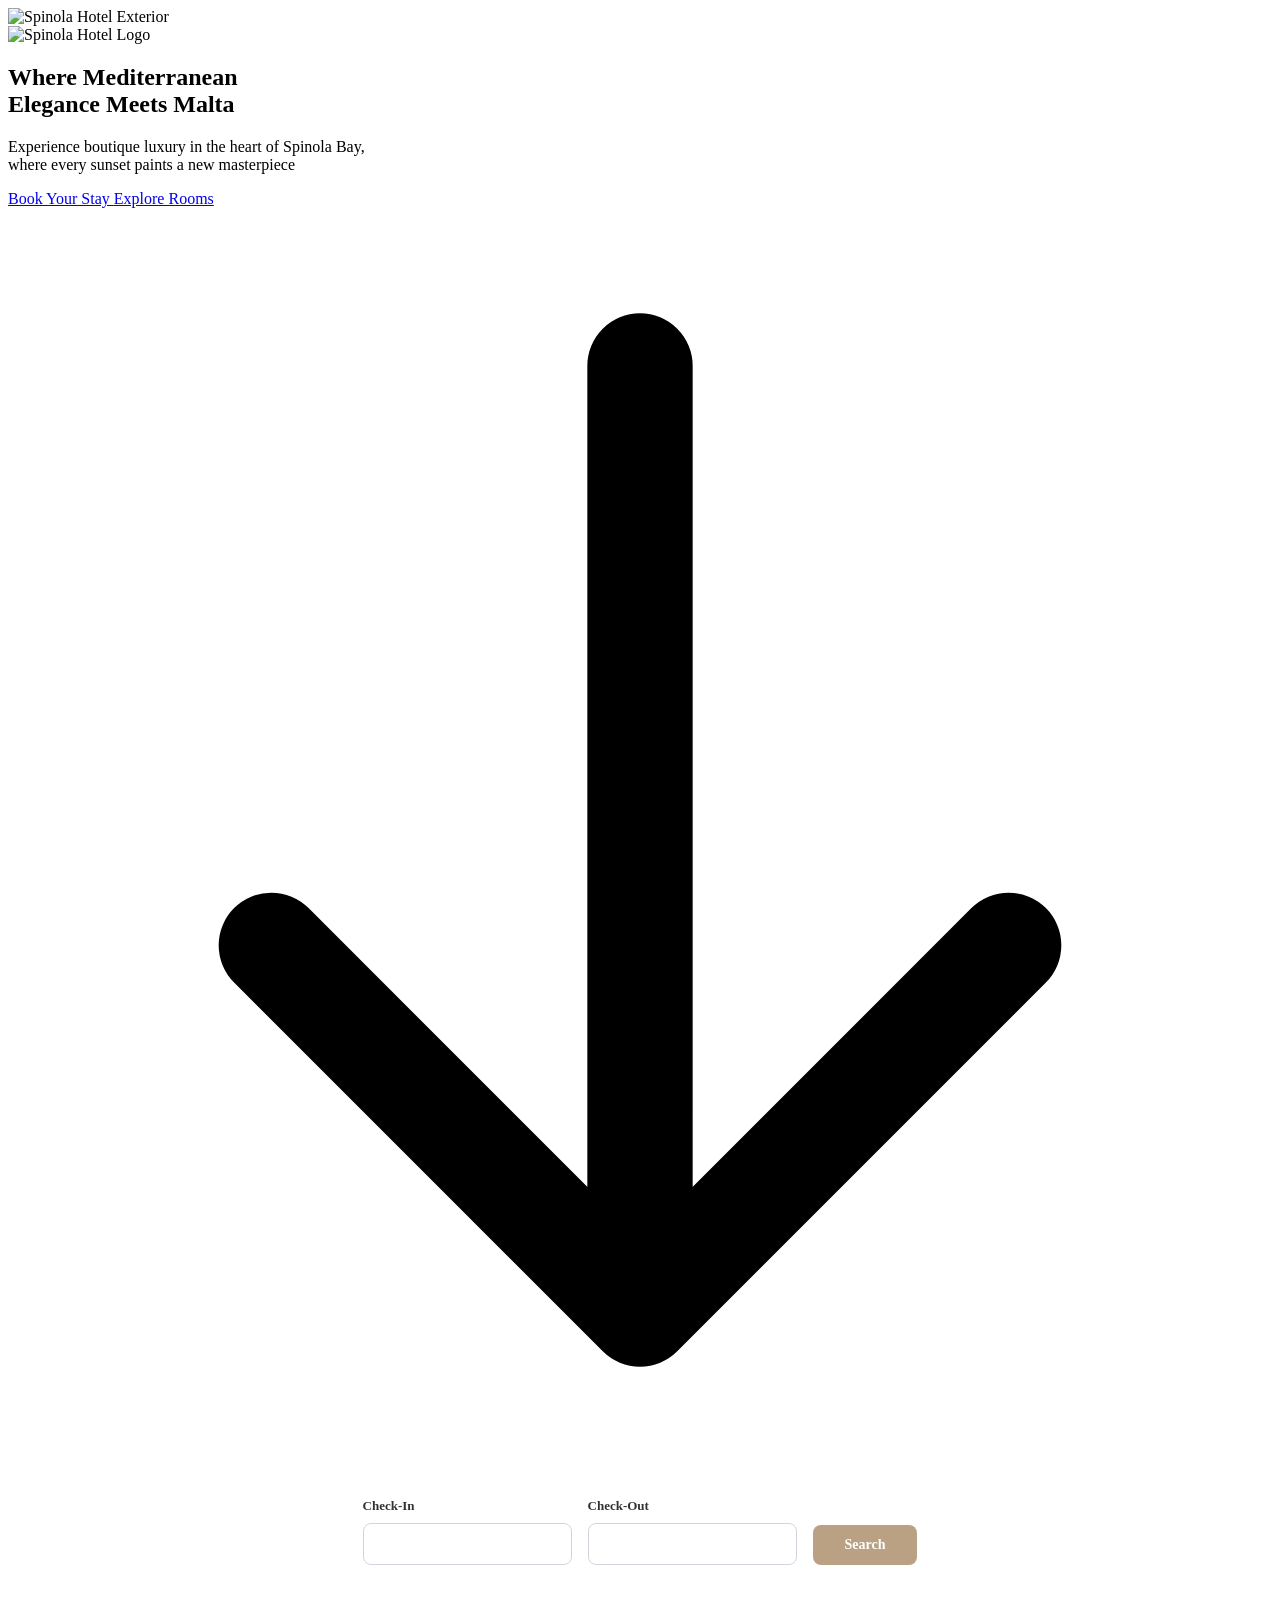
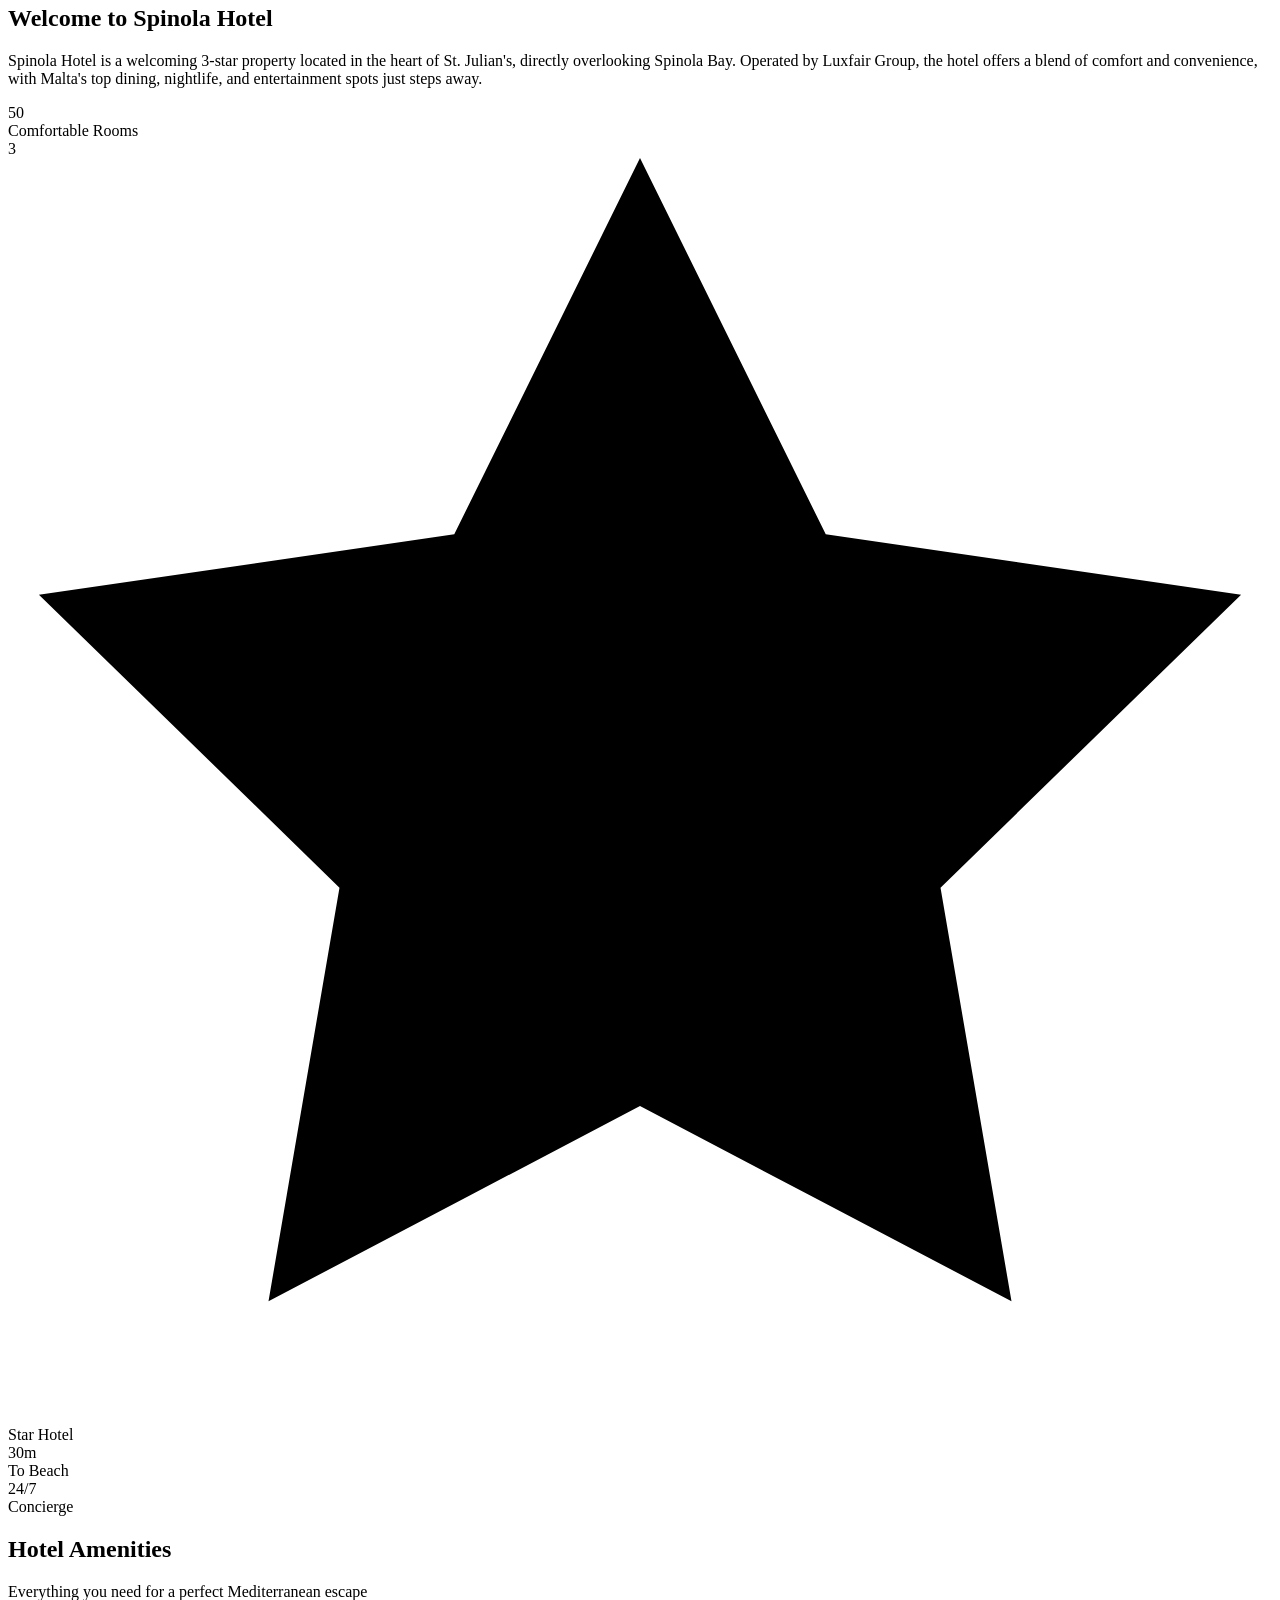
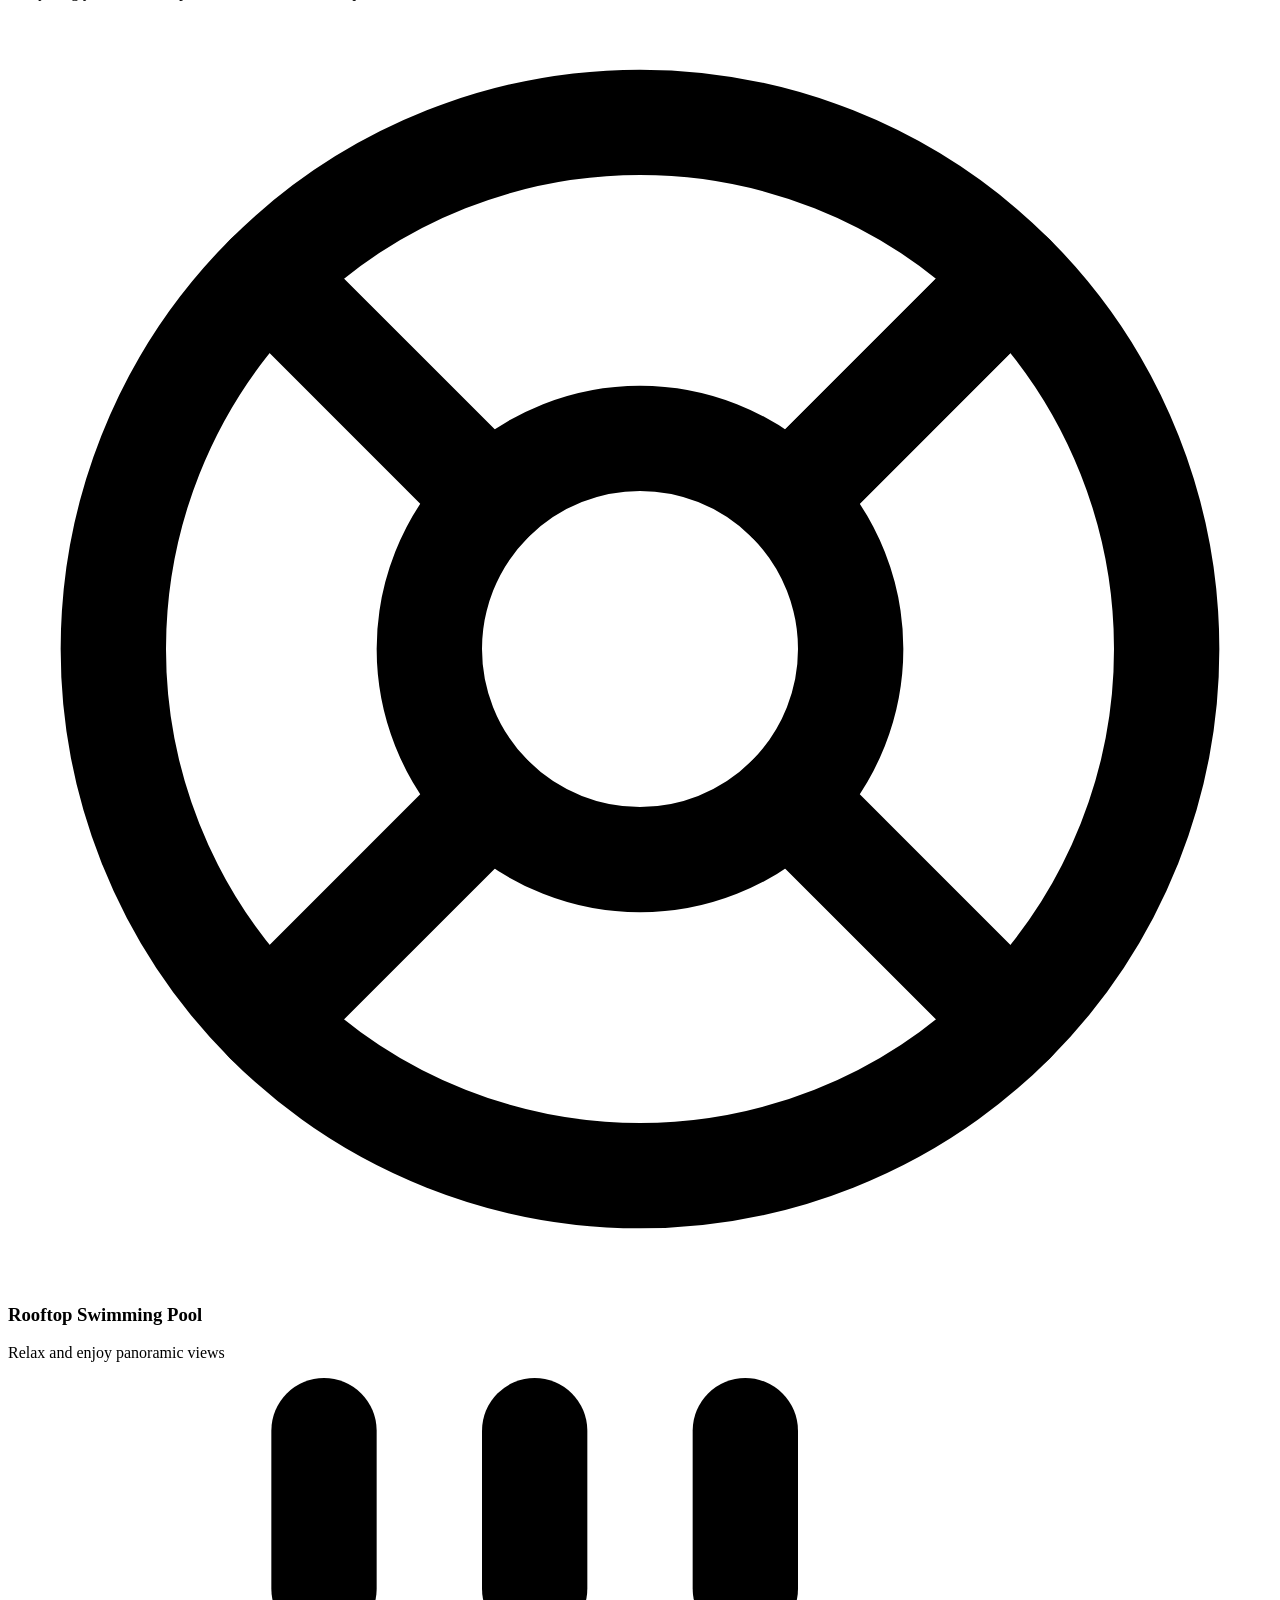
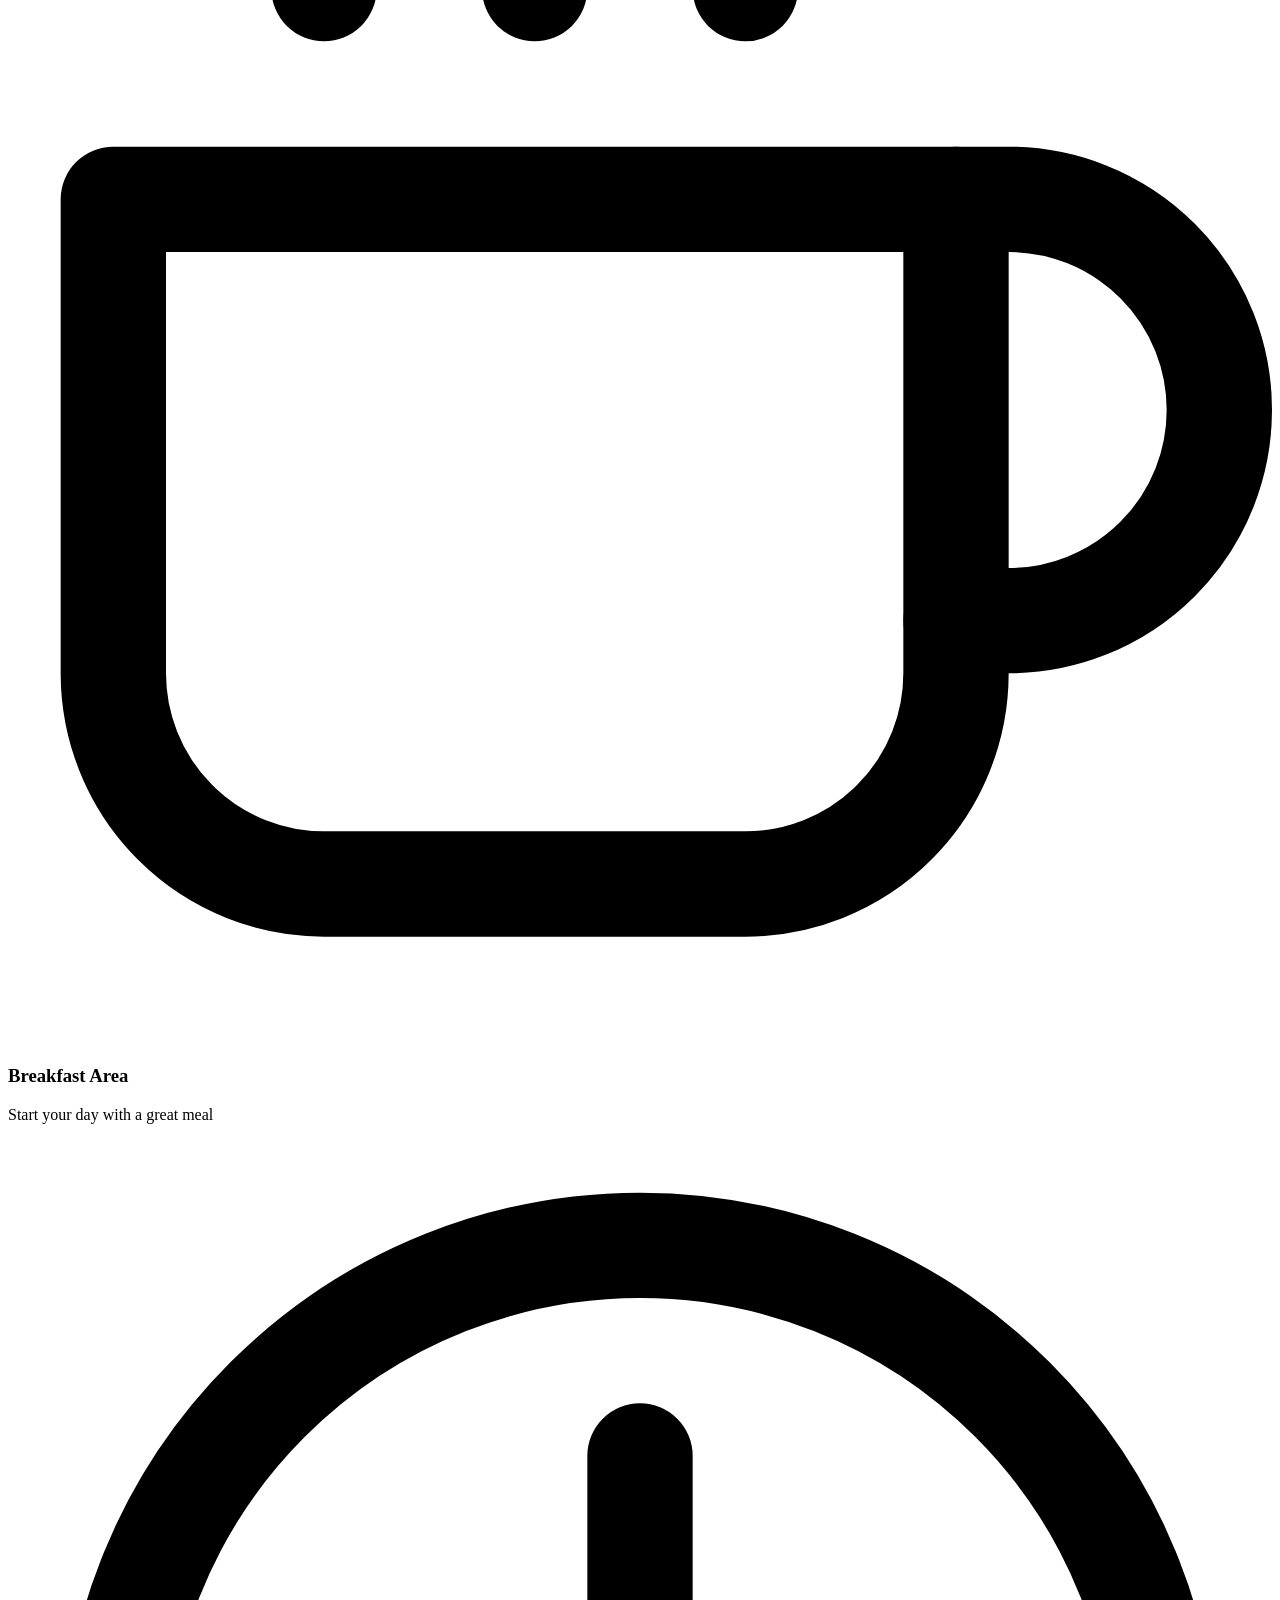
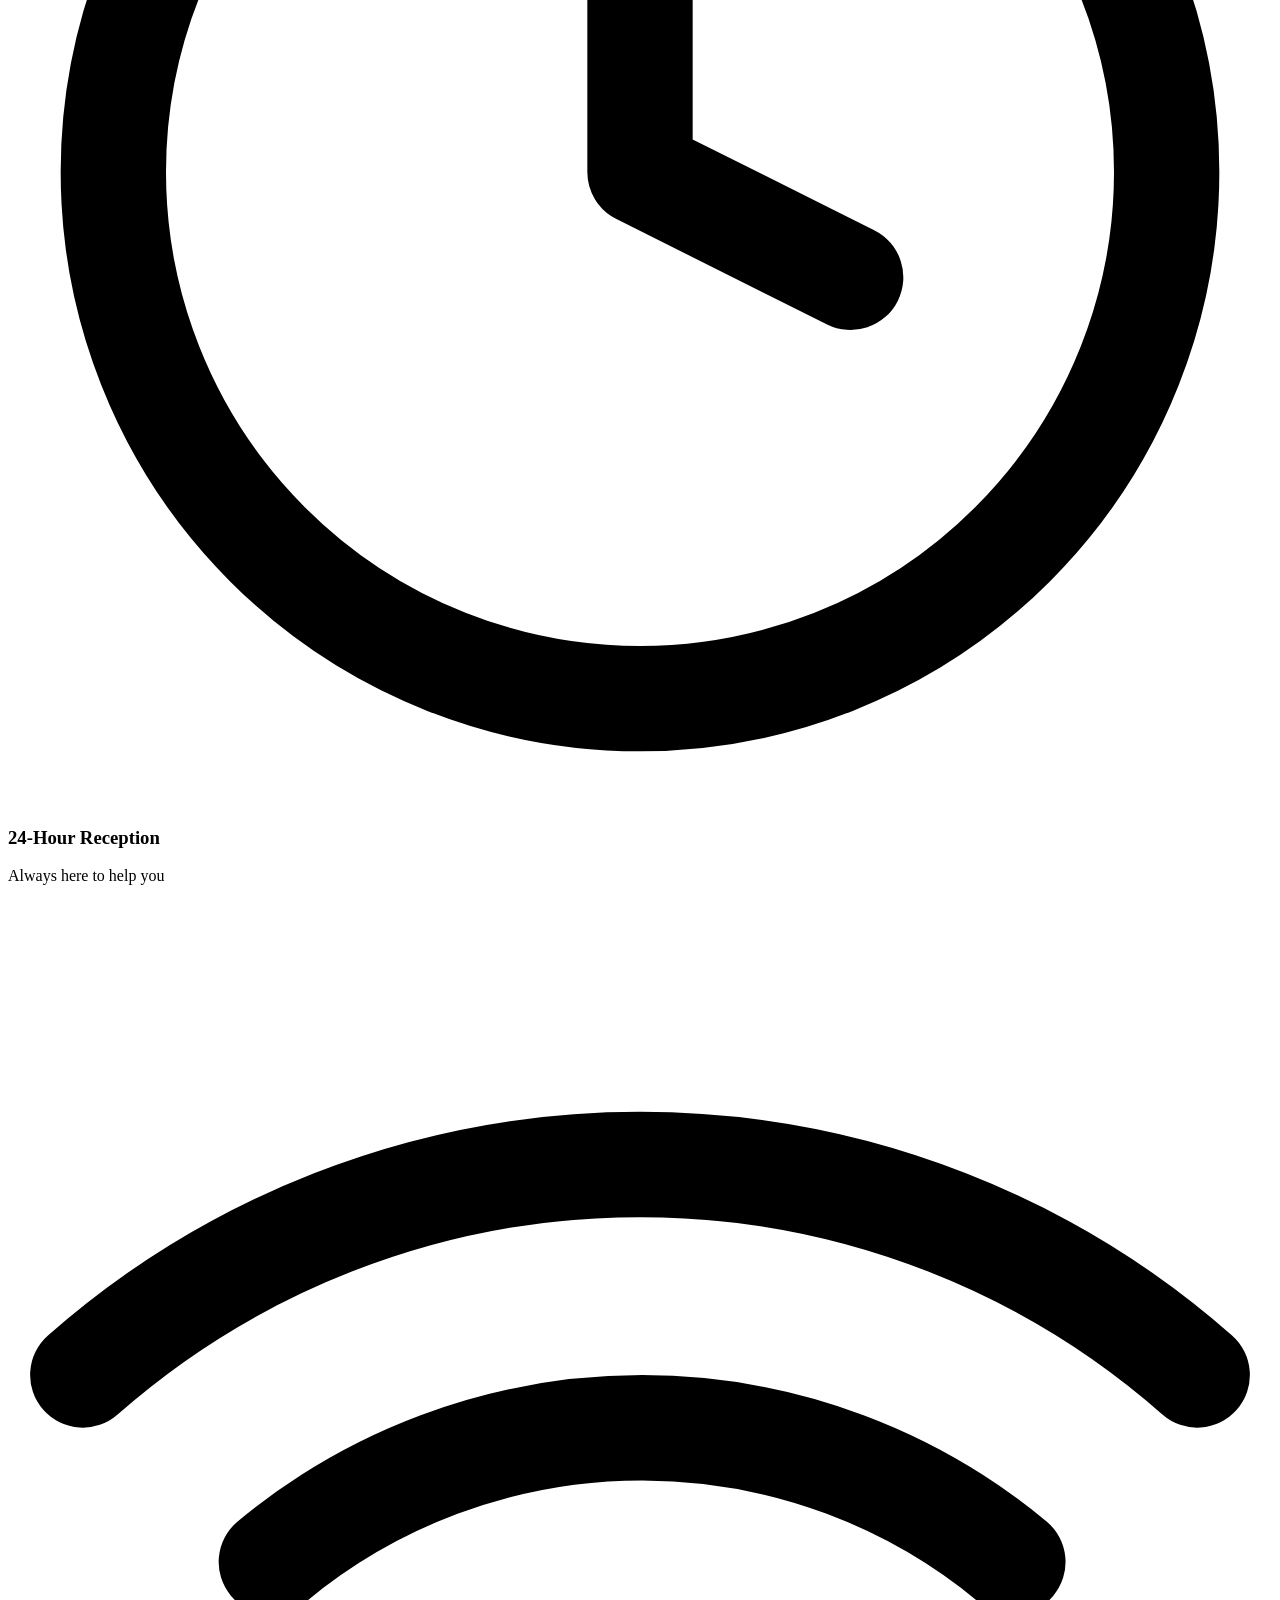
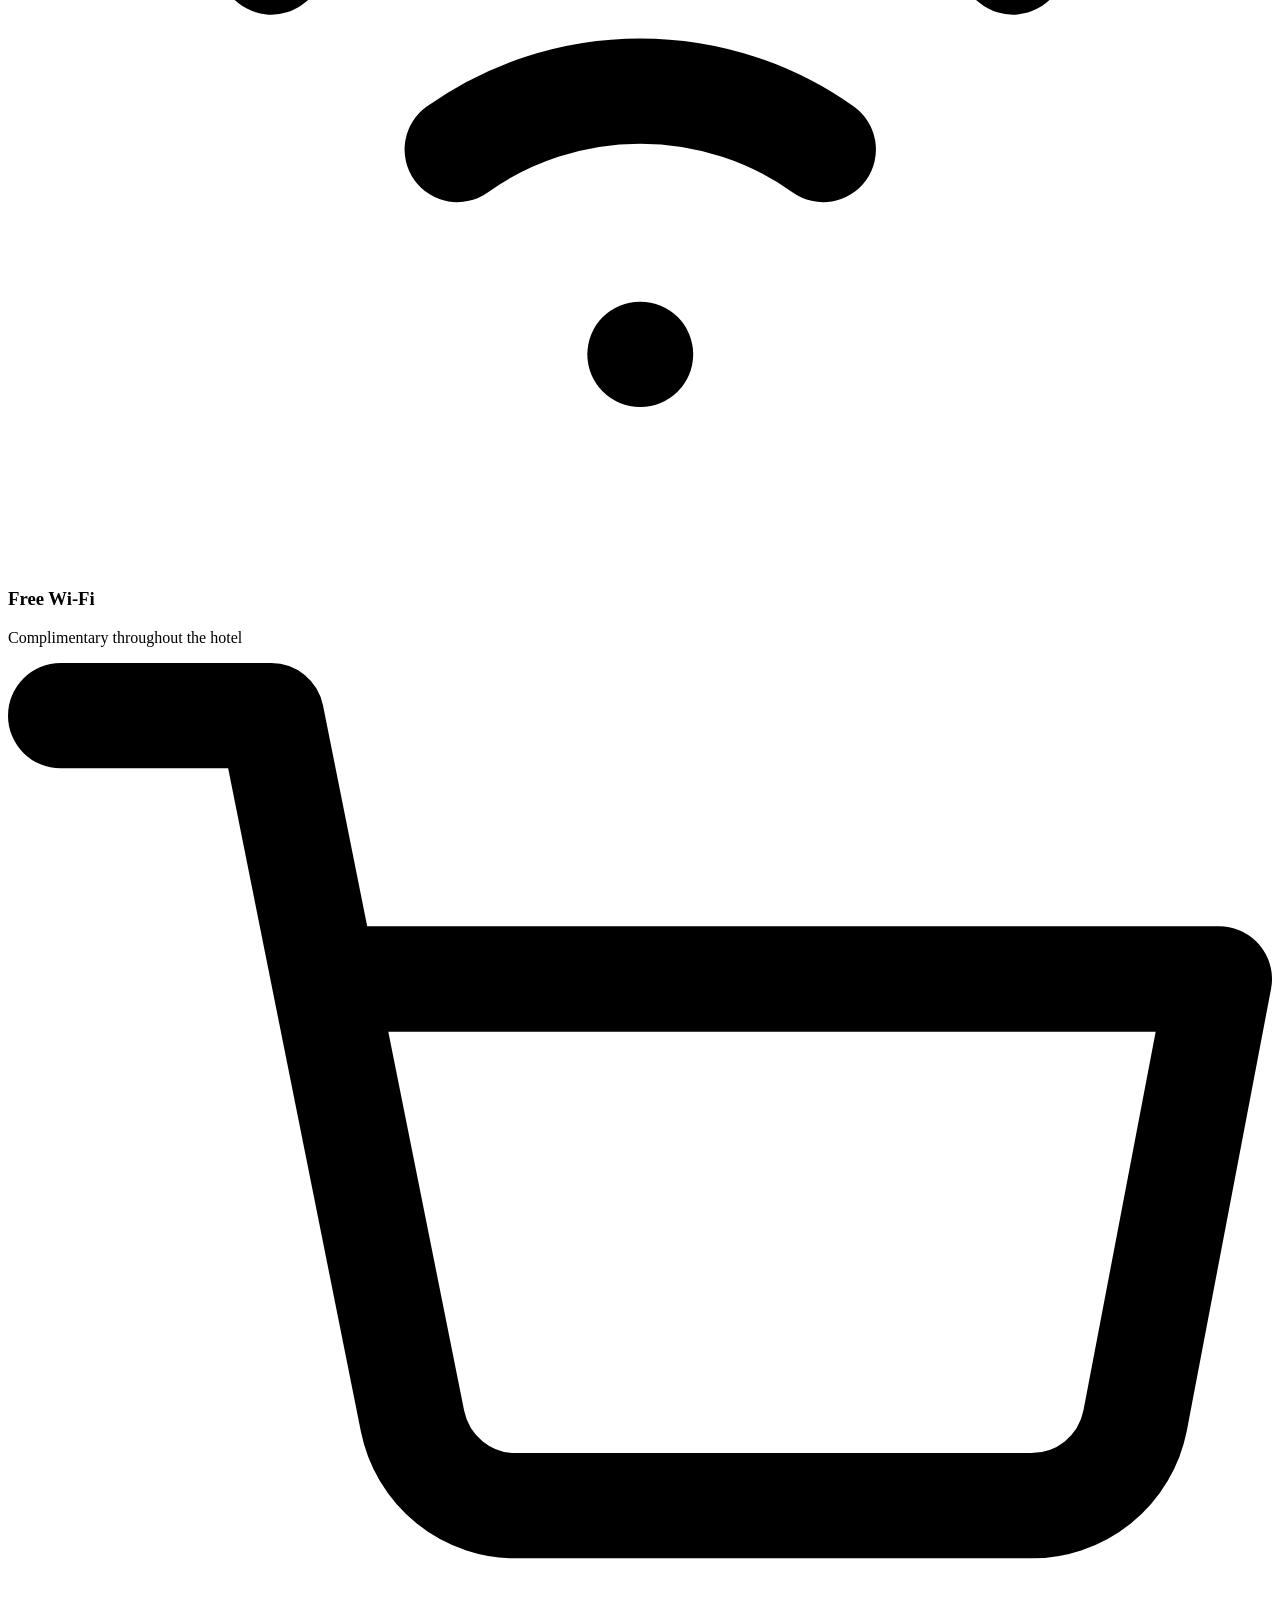
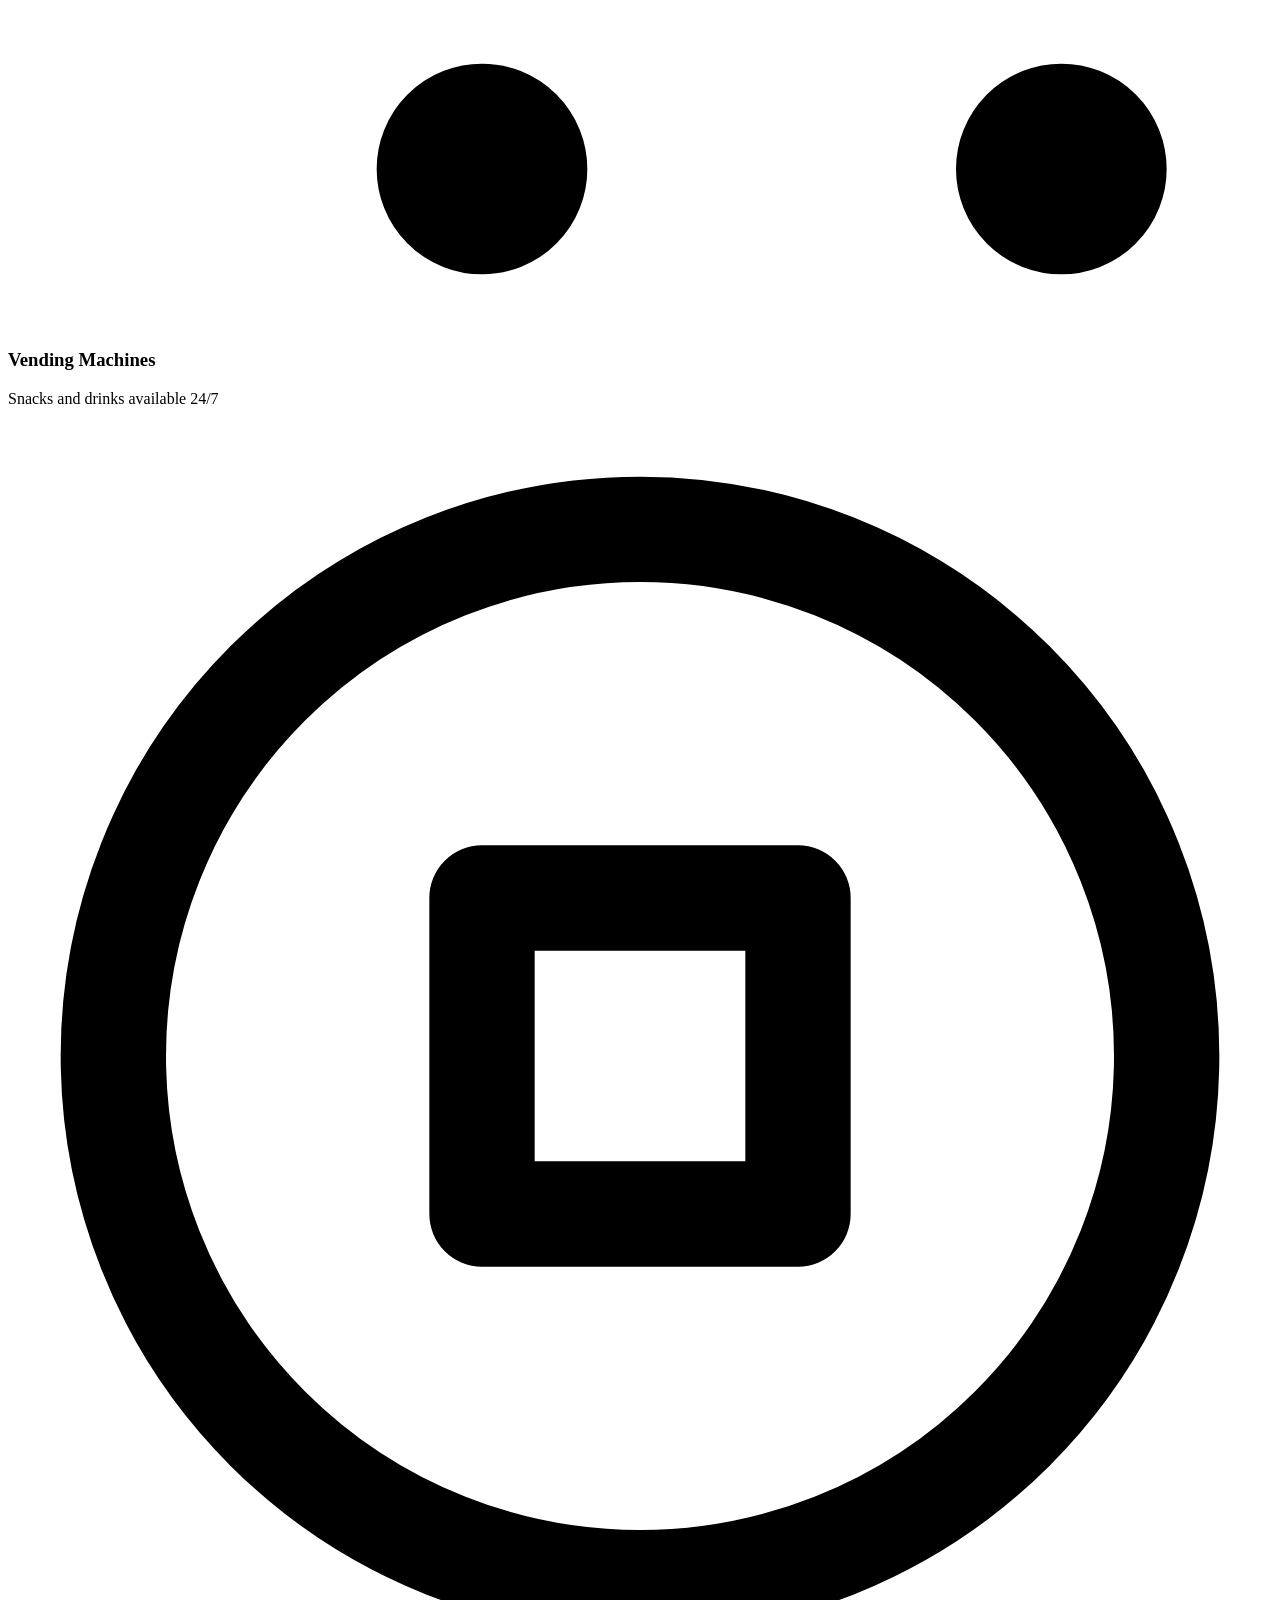
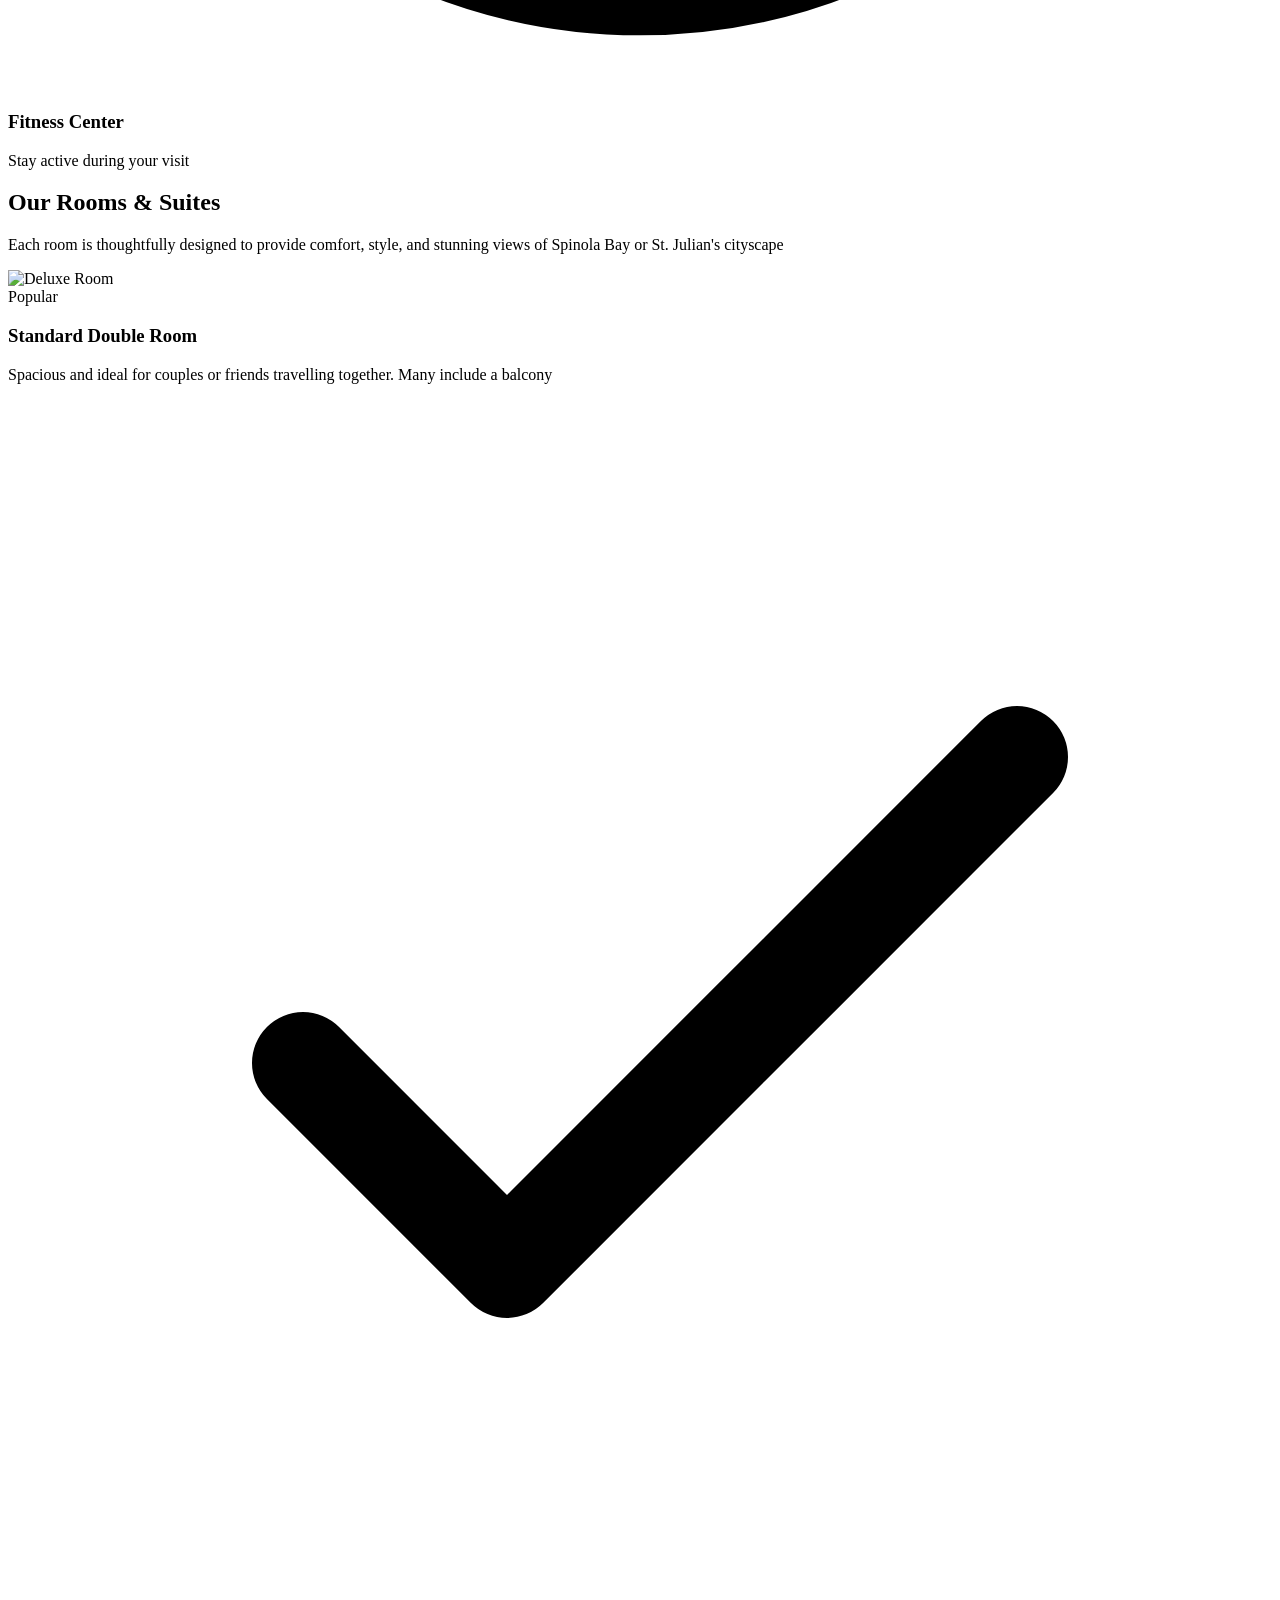
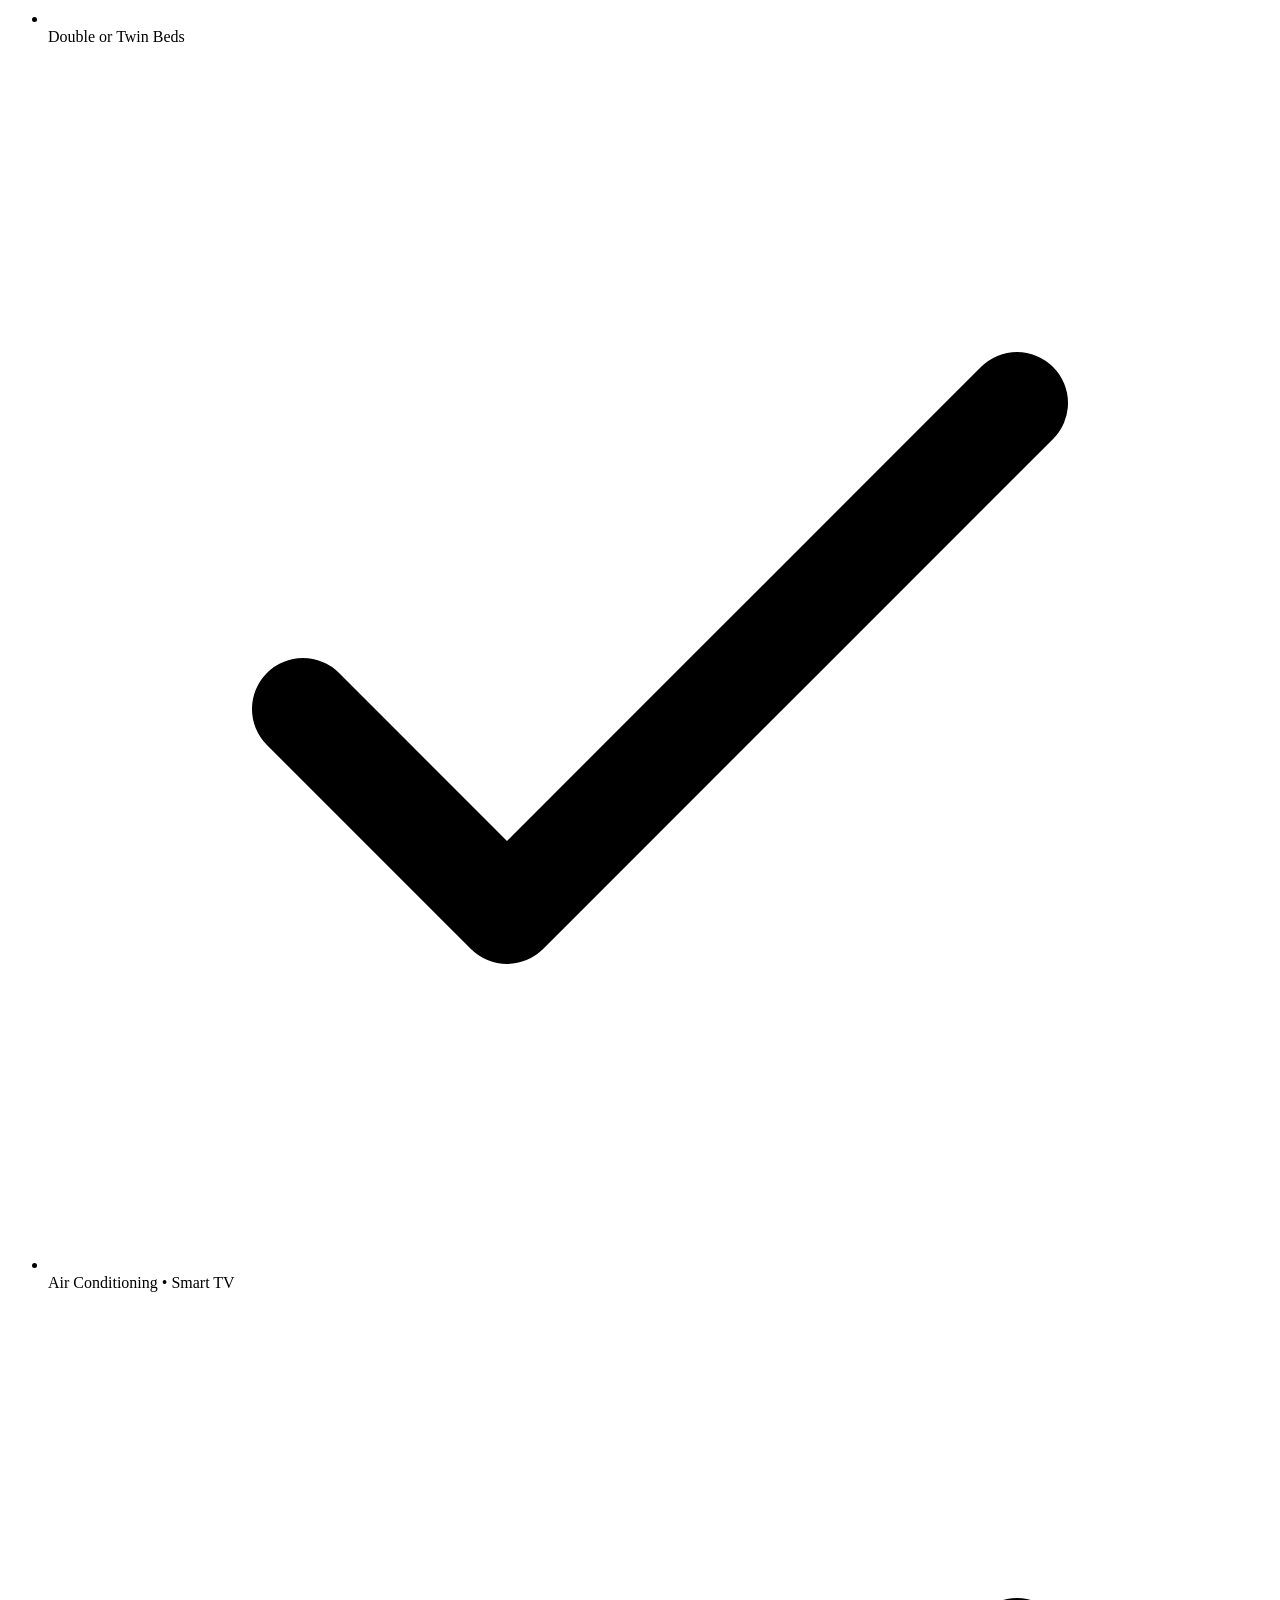
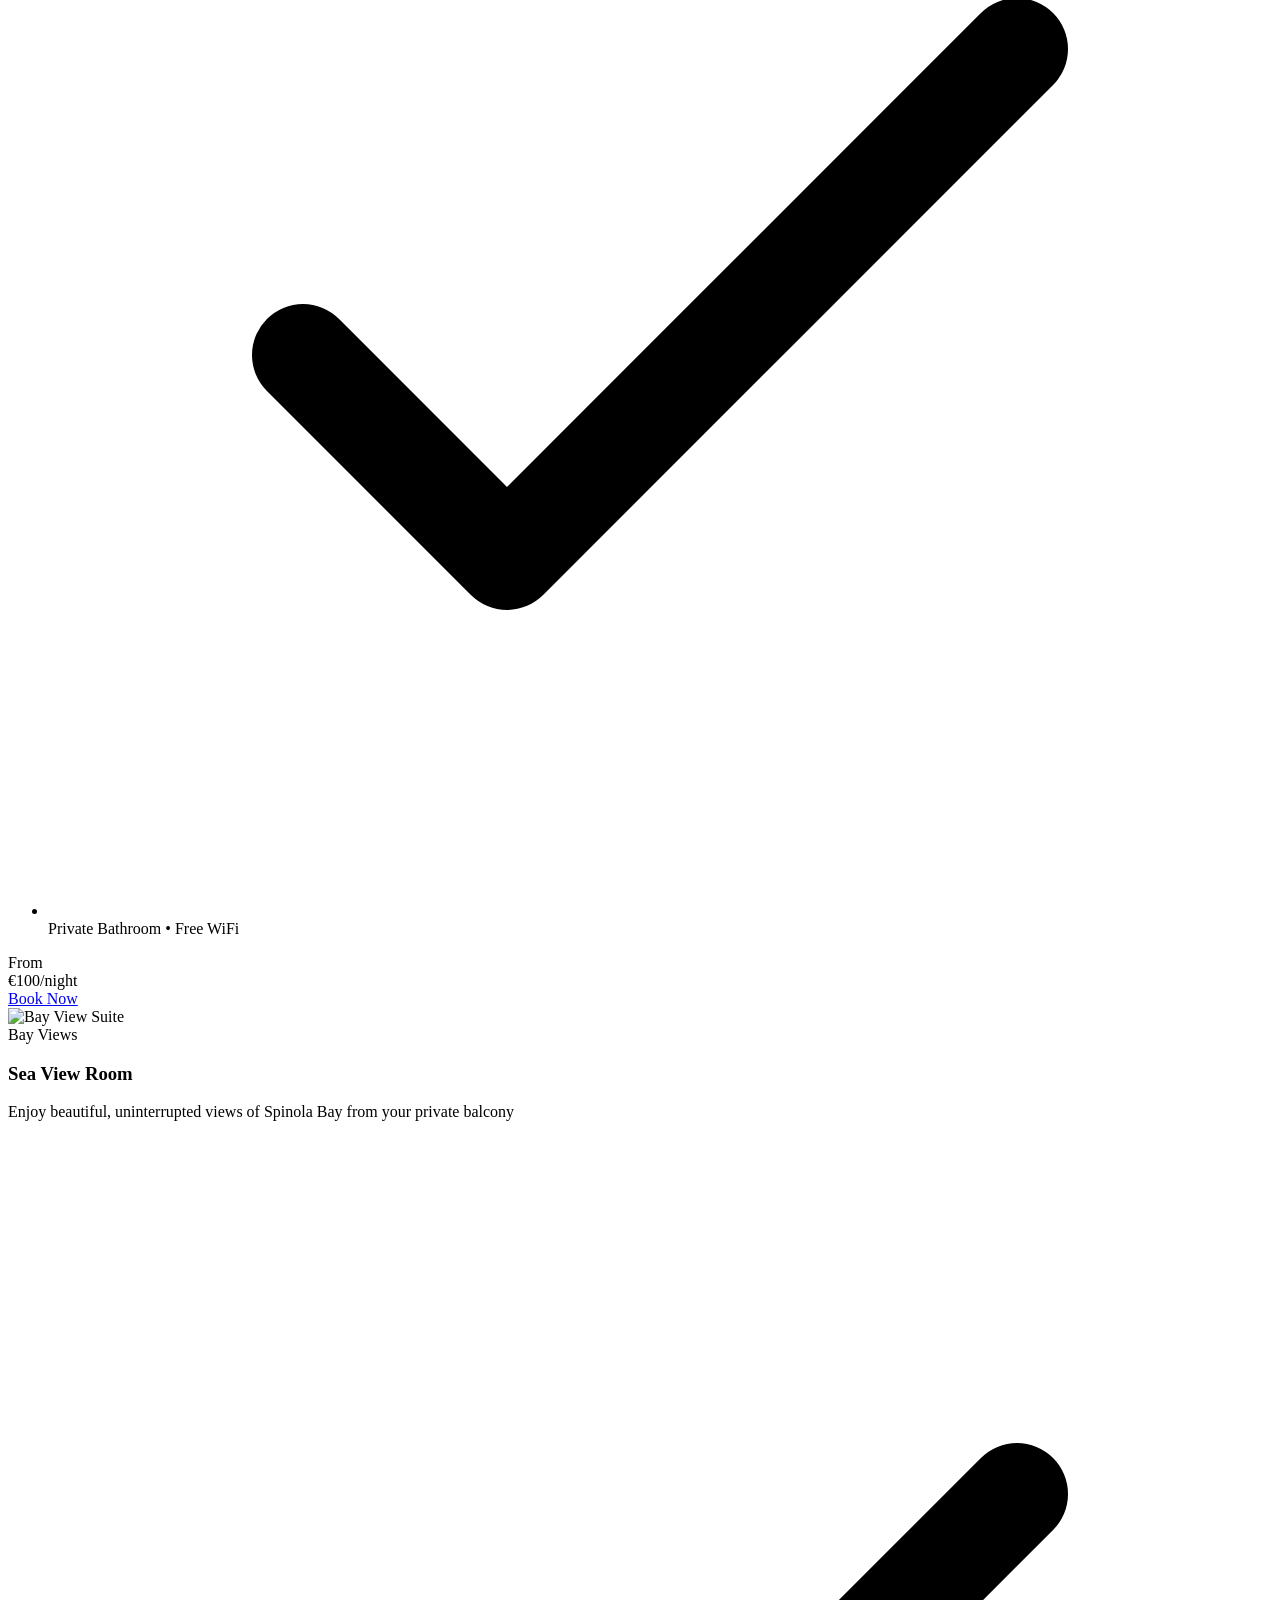
==== commit 21fd520e: "Move Hotel Amenities section between Welcome and Rooms sections" ====
--- a/spinola-index.html
+++ b/spinola-index.html
@@ -232,6 +232,99 @@
         </div>
     </section>
 
+    <!-- Amenities Section -->
+    <section id="amenities" class="py-20 px-4 bg-[#141719] text-white">
+        <div class="max-w-7xl mx-auto">
+            <div class="text-center mb-16">
+                <h2 class="text-4xl md:text-5xl font-serif font-bold mb-4">
+                    Hotel Amenities
+                </h2>
+                <p class="text-lg text-gray-300 max-w-2xl mx-auto">
+                    Everything you need for a perfect Mediterranean escape
+                </p>
+            </div>
+
+            <div class="grid grid-cols-1 md:grid-cols-2 lg:grid-cols-3 gap-8 justify-items-center">
+                <div class="text-center">
+                    <div class="w-16 h-16 bg-[#BAA183] bg-opacity-20 rounded-full flex items-center justify-center mx-auto mb-4">
+                        <svg class="w-8 h-8 text-[#BAA183]" fill="none" stroke="currentColor" viewBox="0 0 24 24" stroke-width="2" stroke-linecap="round" stroke-linejoin="round">
+                            <circle cx="12" cy="12" r="10"></circle>
+                            <circle cx="12" cy="12" r="4"></circle>
+                            <line x1="4.93" y1="4.93" x2="9.17" y2="9.17"></line>
+                            <line x1="14.83" y1="14.83" x2="19.07" y2="19.07"></line>
+                            <line x1="14.83" y1="9.17" x2="19.07" y2="4.93"></line>
+                            <line x1="14.83" y1="9.17" x2="18.36" y2="5.64"></line>
+                            <line x1="4.93" y1="19.07" x2="9.17" y2="14.83"></line>
+                        </svg>
+                    </div>
+                    <h3 class="text-xl font-semibold mb-2 text-white">Rooftop Swimming Pool</h3>
+                    <p class="text-gray-400">Relax and enjoy panoramic views</p>
+                </div>
+
+                <div class="text-center">
+                    <div class="w-16 h-16 bg-[#BAA183] bg-opacity-20 rounded-full flex items-center justify-center mx-auto mb-4">
+                        <svg class="w-8 h-8 text-[#BAA183]" fill="none" stroke="currentColor" viewBox="0 0 24 24" stroke-width="2" stroke-linecap="round" stroke-linejoin="round">
+                            <path d="M18 8h1a4 4 0 0 1 0 8h-1"></path>
+                            <path d="M2 8h16v9a4 4 0 0 1-4 4H6a4 4 0 0 1-4-4V8z"></path>
+                            <line x1="6" y1="1" x2="6" y2="4"></line>
+                            <line x1="10" y1="1" x2="10" y2="4"></line>
+                            <line x1="14" y1="1" x2="14" y2="4"></line>
+                        </svg>
+                    </div>
+                    <h3 class="text-xl font-semibold mb-2 text-white">Breakfast Area</h3>
+                    <p class="text-gray-400">Start your day with a great meal</p>
+                </div>
+
+                <div class="text-center">
+                    <div class="w-16 h-16 bg-[#BAA183] bg-opacity-20 rounded-full flex items-center justify-center mx-auto mb-4">
+                        <svg class="w-8 h-8 text-[#BAA183]" fill="none" stroke="currentColor" viewBox="0 0 24 24" stroke-width="2" stroke-linecap="round" stroke-linejoin="round">
+                            <circle cx="12" cy="12" r="10"></circle>
+                            <polyline points="12 6 12 12 16 14"></polyline>
+                        </svg>
+                    </div>
+                    <h3 class="text-xl font-semibold mb-2 text-white">24-Hour Reception</h3>
+                    <p class="text-gray-400">Always here to help you</p>
+                </div>
+
+                <div class="text-center">
+                    <div class="w-16 h-16 bg-[#BAA183] bg-opacity-20 rounded-full flex items-center justify-center mx-auto mb-4">
+                        <svg class="w-8 h-8 text-[#BAA183]" fill="none" stroke="currentColor" viewBox="0 0 24 24" stroke-width="2" stroke-linecap="round" stroke-linejoin="round">
+                            <path d="M5 12.55a11 11 0 0 1 14.08 0"></path>
+                            <path d="M1.42 9a16 16 0 0 1 21.16 0"></path>
+                            <path d="M8.53 16.11a6 6 0 0 1 6.95 0"></path>
+                            <line x1="12" y1="20" x2="12.01" y2="20"></line>
+                        </svg>
+                    </div>
+                    <h3 class="text-xl font-semibold mb-2 text-white">Free Wi-Fi</h3>
+                    <p class="text-gray-400">Complimentary throughout the hotel</p>
+                </div>
+
+                <div class="text-center">
+                    <div class="w-16 h-16 bg-[#BAA183] bg-opacity-20 rounded-full flex items-center justify-center mx-auto mb-4">
+                        <svg class="w-8 h-8 text-[#BAA183]" fill="none" stroke="currentColor" viewBox="0 0 24 24" stroke-width="2" stroke-linecap="round" stroke-linejoin="round">
+                            <circle cx="9" cy="21" r="1"></circle>
+                            <circle cx="20" cy="21" r="1"></circle>
+                            <path d="M1 1h4l2.68 13.39a2 2 0 0 0 2 1.61h9.72a2 2 0 0 0 2-1.61L23 6H6"></path>
+                        </svg>
+                    </div>
+                    <h3 class="text-xl font-semibold mb-2 text-white">Vending Machines</h3>
+                    <p class="text-gray-400">Snacks and drinks available 24/7</p>
+                </div>
+
+                <div class="text-center">
+                    <div class="w-16 h-16 bg-[#BAA183] bg-opacity-20 rounded-full flex items-center justify-center mx-auto mb-4">
+                        <svg class="w-8 h-8 text-[#BAA183]" fill="none" stroke="currentColor" viewBox="0 0 24 24" stroke-width="2" stroke-linecap="round" stroke-linejoin="round">
+                            <circle cx="12" cy="12" r="10"></circle>
+                            <rect x="9" y="9" width="6" height="6"></rect>
+                        </svg>
+                    </div>
+                    <h3 class="text-xl font-semibold mb-2 text-white">Fitness Center</h3>
+                    <p class="text-gray-400">Stay active during your visit</p>
+                </div>
+            </div>
+        </div>
+    </section>
+
     <!-- Rooms Section -->
     <section id="rooms" class="py-20 px-4 bg-gray-50">
         <div class="max-w-7xl mx-auto">
@@ -451,176 +544,6 @@
                     <img src="https://staging.luxfairhotels.com/wp-content/uploads/2025/11/Spinola-Clouds.jpeg"
                          alt="Spinola Bay Location"
                          class="w-full h-full object-cover">
-                </div>
-            </div>
-        </div>
-    </section>
-
-    <!-- Amenities Section -->
-    <section id="amenities" class="py-20 px-4 bg-[#141719] text-white">
-        <div class="max-w-7xl mx-auto">
-            <div class="text-center mb-16">
-                <h2 class="text-4xl md:text-5xl font-serif font-bold mb-4">
-                    Hotel Amenities
-                </h2>
-                <p class="text-lg text-gray-300 max-w-2xl mx-auto">
-                    Everything you need for a perfect Mediterranean escape
-                </p>
-            </div>
-
-            <div class="grid grid-cols-1 md:grid-cols-2 lg:grid-cols-3 gap-8 justify-items-center">
-                <div class="text-center">
-                    <div class="w-16 h-16 bg-[#BAA183] bg-opacity-20 rounded-full flex items-center justify-center mx-auto mb-4">
-                        <svg class="w-8 h-8 text-[#BAA183]" fill="none" stroke="currentColor" viewBox="0 0 24 24" stroke-width="2" stroke-linecap="round" stroke-linejoin="round">
-                            <circle cx="12" cy="12" r="10"></circle>
-                            <circle cx="12" cy="12" r="4"></circle>
-                            <line x1="4.93" y1="4.93" x2="9.17" y2="9.17"></line>
-                            <line x1="14.83" y1="14.83" x2="19.07" y2="19.07"></line>
-                            <line x1="14.83" y1="9.17" x2="19.07" y2="4.93"></line>
-                            <line x1="14.83" y1="9.17" x2="18.36" y2="5.64"></line>
-                            <line x1="4.93" y1="19.07" x2="9.17" y2="14.83"></line>
-                        </svg>
-                    </div>
-                    <h3 class="text-xl font-semibold mb-2 text-white">Rooftop Swimming Pool</h3>
-                    <p class="text-gray-400">Relax and enjoy panoramic views</p>
-                </div>
-
-                <div class="text-center">
-                    <div class="w-16 h-16 bg-[#BAA183] bg-opacity-20 rounded-full flex items-center justify-center mx-auto mb-4">
-                        <svg class="w-8 h-8 text-[#BAA183]" fill="none" stroke="currentColor" viewBox="0 0 24 24" stroke-width="2" stroke-linecap="round" stroke-linejoin="round">
-                            <path d="M18 8h1a4 4 0 0 1 0 8h-1"></path>
-                            <path d="M2 8h16v9a4 4 0 0 1-4 4H6a4 4 0 0 1-4-4V8z"></path>
-                            <line x1="6" y1="1" x2="6" y2="4"></line>
-                            <line x1="10" y1="1" x2="10" y2="4"></line>
-                            <line x1="14" y1="1" x2="14" y2="4"></line>
-                        </svg>
-                    </div>
-                    <h3 class="text-xl font-semibold mb-2 text-white">Breakfast Area</h3>
-                    <p class="text-gray-400">Start your day with a great meal</p>
-                </div>
-
-                <div class="text-center">
-                    <div class="w-16 h-16 bg-[#BAA183] bg-opacity-20 rounded-full flex items-center justify-center mx-auto mb-4">
-                        <svg class="w-8 h-8 text-[#BAA183]" fill="none" stroke="currentColor" viewBox="0 0 24 24" stroke-width="2" stroke-linecap="round" stroke-linejoin="round">
-                            <circle cx="12" cy="12" r="10"></circle>
-                            <polyline points="12 6 12 12 16 14"></polyline>
-                        </svg>
-                    </div>
-                    <h3 class="text-xl font-semibold mb-2 text-white">24-Hour Reception</h3>
-                    <p class="text-gray-400">Always here to help you</p>
-                </div>
-
-                <div class="text-center">
-                    <div class="w-16 h-16 bg-[#BAA183] bg-opacity-20 rounded-full flex items-center justify-center mx-auto mb-4">
-                        <svg class="w-8 h-8 text-[#BAA183]" fill="none" stroke="currentColor" viewBox="0 0 24 24" stroke-width="2" stroke-linecap="round" stroke-linejoin="round">
-                            <path d="M5 12.55a11 11 0 0 1 14.08 0"></path>
-                            <path d="M1.42 9a16 16 0 0 1 21.16 0"></path>
-                            <path d="M8.53 16.11a6 6 0 0 1 6.95 0"></path>
-                            <line x1="12" y1="20" x2="12.01" y2="20"></line>
-                        </svg>
-                    </div>
-                    <h3 class="text-xl font-semibold mb-2 text-white">Free Wi-Fi</h3>
-                    <p class="text-gray-400">Complimentary throughout the hotel</p>
-                </div>
-
-                <div class="text-center">
-                    <div class="w-16 h-16 bg-[#BAA183] bg-opacity-20 rounded-full flex items-center justify-center mx-auto mb-4">
-                        <svg class="w-8 h-8 text-[#BAA183]" fill="none" stroke="currentColor" viewBox="0 0 24 24" stroke-width="2" stroke-linecap="round" stroke-linejoin="round">
-                            <circle cx="9" cy="21" r="1"></circle>
-                            <circle cx="20" cy="21" r="1"></circle>
-                            <path d="M1 1h4l2.68 13.39a2 2 0 0 0 2 1.61h9.72a2 2 0 0 0 2-1.61L23 6H6"></path>
-                        </svg>
-                    </div>
-                    <h3 class="text-xl font-semibold mb-2 text-white">Vending Machines</h3>
-                    <p class="text-gray-400">Snacks and drinks available 24/7</p>
-                </div>
-
-                <div class="text-center">
-                    <div class="w-16 h-16 bg-[#BAA183] bg-opacity-20 rounded-full flex items-center justify-center mx-auto mb-4">
-                        <svg class="w-8 h-8 text-[#BAA183]" fill="none" stroke="currentColor" viewBox="0 0 24 24" stroke-width="2" stroke-linecap="round" stroke-linejoin="round">
-                            <path d="M20.24 12.24a6 6 0 0 0-8.49-8.49L5 10.5V19h8.5z"></path>
-                            <line x1="16" y1="8" x2="2" y2="22"></line>
-                            <line x1="17.5" y1="15" x2="9" y2="15"></line>
-                        </svg>
-                    </div>
-                    <h3 class="text-xl font-semibold mb-2 text-white">Fitness Center</h3>
-                    <p class="text-gray-400">Stay active during your visit</p>
-                </div>
-            </div>
-        </div>
-    </section>
-
-    <!-- Experiences Section -->
-    <section id="experiences" class="py-20 px-4 bg-white">
-        <div class="max-w-7xl mx-auto">
-            <div class="text-center mb-16">
-                <h2 class="text-4xl md:text-5xl font-serif font-bold text-[#141719] mb-4">
-                    Malta Experiences
-                </h2>
-                <p class="text-lg text-gray-600 max-w-2xl mx-auto">
-                    Let our concierge curate unforgettable experiences across the Maltese Islands
-                </p>
-            </div>
-
-            <div class="grid grid-cols-1 md:grid-cols-2 gap-8">
-                <div class="relative h-96 rounded-2xl overflow-hidden group cursor-pointer">
-                    <img src="https://images.pexels.com/photos/28224008/pexels-photo-28224008.jpeg"
-                         alt="Blue Lagoon Malta"
-                         class="w-full h-full object-cover group-hover:scale-110 transition-transform duration-500">
-                    <div class="absolute inset-0 bg-gradient-to-t from-black via-black/40 to-transparent">
-                        <div class="absolute bottom-0 left-0 right-0 p-8">
-                            <h3 class="text-3xl font-serif font-bold text-white mb-2">Blue Lagoon Cruises</h3>
-                            <p class="text-gray-200 mb-4">Discover Comino's crystal-clear waters and hidden caves</p>
-                            <button class="text-[#BAA183] font-medium hover:text-[#a38d71] transition-colors">
-                                Learn More →
-                            </button>
-                        </div>
-                    </div>
-                </div>
-
-                <div class="relative h-96 rounded-2xl overflow-hidden group cursor-pointer">
-                    <img src="https://images.unsplash.com/photo-1529260830199-42c24126f198?q=80&w=2076"
-                         alt="Historic Tours"
-                         class="w-full h-full object-cover group-hover:scale-110 transition-transform duration-500">
-                    <div class="absolute inset-0 bg-gradient-to-t from-black via-black/40 to-transparent">
-                        <div class="absolute bottom-0 left-0 right-0 p-8">
-                            <h3 class="text-3xl font-serif font-bold text-white mb-2">Valletta Heritage Tours</h3>
-                            <p class="text-gray-200 mb-4">Explore 7,000 years of history in Europe's smallest capital</p>
-                            <button class="text-[#BAA183] font-medium hover:text-[#a38d71] transition-colors">
-                                Learn More →
-                            </button>
-                        </div>
-                    </div>
-                </div>
-
-                <div class="relative h-96 rounded-2xl overflow-hidden group cursor-pointer">
-                    <img src="https://images.pexels.com/photos/2404370/pexels-photo-2404370.jpeg"
-                         alt="Scuba Diving Malta"
-                         class="w-full h-full object-cover group-hover:scale-110 transition-transform duration-500">
-                    <div class="absolute inset-0 bg-gradient-to-t from-black via-black/40 to-transparent">
-                        <div class="absolute bottom-0 left-0 right-0 p-8">
-                            <h3 class="text-3xl font-serif font-bold text-white mb-2">Scuba Diving</h3>
-                            <p class="text-gray-200 mb-4">World-class dive sites and WWII wrecks await</p>
-                            <button class="text-[#BAA183] font-medium hover:text-[#a38d71] transition-colors">
-                                Learn More →
-                            </button>
-                        </div>
-                    </div>
-                </div>
-
-                <div class="relative h-96 rounded-2xl overflow-hidden group cursor-pointer">
-                    <img src="https://images.unsplash.com/photo-1414235077428-338989a2e8c0?q=80&w=2070"
-                         alt="Culinary Experiences"
-                         class="w-full h-full object-cover group-hover:scale-110 transition-transform duration-500">
-                    <div class="absolute inset-0 bg-gradient-to-t from-black via-black/40 to-transparent">
-                        <div class="absolute bottom-0 left-0 right-0 p-8">
-                            <h3 class="text-3xl font-serif font-bold text-white mb-2">Culinary Tours</h3>
-                            <p class="text-gray-200 mb-4">Savor authentic Maltese flavors and local wines</p>
-                            <button class="text-[#BAA183] font-medium hover:text-[#a38d71] transition-colors">
-                                Learn More →
-                            </button>
-                        </div>
-                    </div>
                 </div>
             </div>
         </div>
